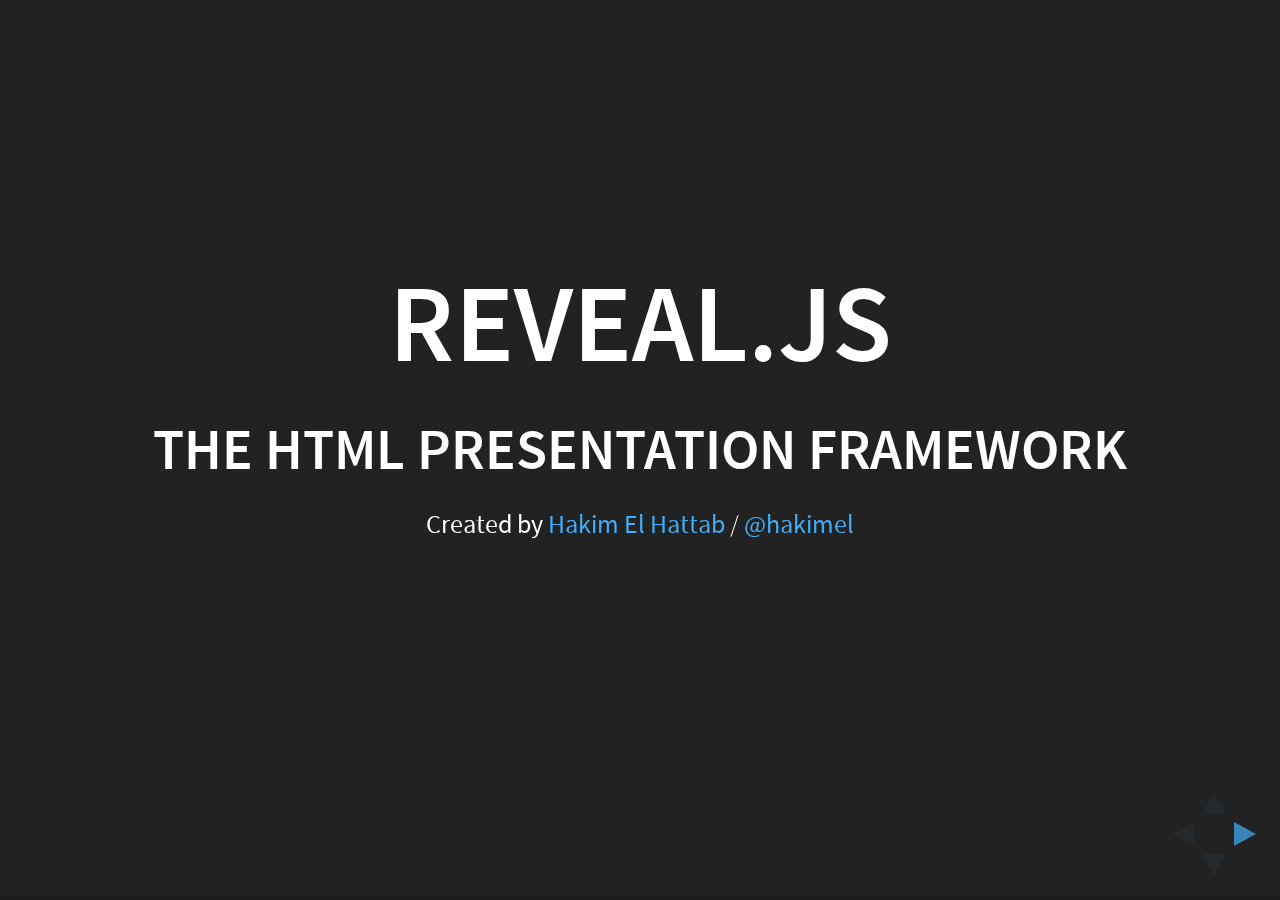
==== index.html @ 607f07dc "Initial Commit" ====
<!doctype html>
<html lang="en">

	<head>
		<meta charset="utf-8">

		<title>reveal.js - The HTML Presentation Framework</title>

		<meta name="description" content="A framework for easily creating beautiful presentations using HTML">
		<meta name="author" content="Hakim El Hattab">

		<meta name="apple-mobile-web-app-capable" content="yes" />
		<meta name="apple-mobile-web-app-status-bar-style" content="black-translucent" />

		<meta name="viewport" content="width=device-width, initial-scale=1.0, maximum-scale=1.0, user-scalable=no, minimal-ui">

		<link rel="stylesheet" href="css/reveal.css">
		<link rel="stylesheet" href="css/theme/black.css" id="theme">

		<!-- Code syntax highlighting -->
		<link rel="stylesheet" href="lib/css/zenburn.css">

		<!-- Printing and PDF exports -->
		<script>
			var link = document.createElement( 'link' );
			link.rel = 'stylesheet';
			link.type = 'text/css';
			link.href = window.location.search.match( /print-pdf/gi ) ? 'css/print/pdf.css' : 'css/print/paper.css';
			document.getElementsByTagName( 'head' )[0].appendChild( link );
		</script>

		<!--[if lt IE 9]>
		<script src="lib/js/html5shiv.js"></script>
		<![endif]-->
	</head>

	<body>

		<div class="reveal">

			<!-- Any section element inside of this container is displayed as a slide -->
			<div class="slides">
				<section>
					<h1>Reveal.js</h1>
					<h3>The HTML Presentation Framework</h3>
					<p>
						<small>Created by <a href="http://hakim.se">Hakim El Hattab</a> / <a href="http://twitter.com/hakimel">@hakimel</a></small>
					</p>
				</section>

				<section>
					<h2>Hello There</h2>
					<p>
						reveal.js enables you to create beautiful interactive slide decks using HTML. This presentation will show you examples of what it can do.
					</p>
				</section>

				<!-- Example of nested vertical slides -->
				<section>
					<section>
						<h2>Vertical Slides</h2>
						<p>Slides can be nested inside of each other.</p>
						<p>Use the <em>Space</em> key to navigate through all slides.</p>
						<br>
						<a href="#" class="navigate-down">
							<img width="178" height="238" data-src="https://s3.amazonaws.com/hakim-static/reveal-js/arrow.png" alt="Down arrow">
						</a>
					</section>
					<section>
						<h2>Basement Level 1</h2>
						<p>Nested slides are useful for adding additional detail underneath a high level horizontal slide.</p>
					</section>
					<section>
						<h2>Basement Level 2</h2>
						<p>That's it, time to go back up.</p>
						<br>
						<a href="#/2">
							<img width="178" height="238" data-src="https://s3.amazonaws.com/hakim-static/reveal-js/arrow.png" alt="Up arrow" style="transform: rotate(180deg); -webkit-transform: rotate(180deg);">
						</a>
					</section>
				</section>

				<section>
					<h2>Slides</h2>
					<p>
						Not a coder? Not a problem. There's a fully-featured visual editor for authoring these, try it out at <a href="http://slides.com" target="_blank">http://slides.com</a>.
					</p>
				</section>

				<section>
					<h2>Point of View</h2>
					<p>
						Press <strong>ESC</strong> to enter the slide overview.
					</p>
					<p>
						Hold down alt and click on any element to zoom in on it using <a href="http://lab.hakim.se/zoom-js">zoom.js</a>. Alt + click anywhere to zoom back out.
					</p>
				</section>

				<section>
					<h2>Touch Optimized</h2>
					<p>
						Presentations look great on touch devices, like mobile phones and tablets. Simply swipe through your slides.
					</p>
				</section>

				<section data-markdown>
					<script type="text/template">
						## Markdown support

						Write content using inline or external Markdown.
						Instructions and more info available in the [readme](https://github.com/hakimel/reveal.js#markdown).

						```
						<section data-markdown>
						  ## Markdown support

						  Write content using inline or external Markdown.
						  Instructions and more info available in the [readme](https://github.com/hakimel/reveal.js#markdown).
						</section>
						```
					</script>
				</section>

				<section>
					<section id="fragments">
						<h2>Fragments</h2>
						<p>Hit the next arrow...</p>
						<p class="fragment">... to step through ...</p>
						<p><span class="fragment">... a</span> <span class="fragment">fragmented</span> <span class="fragment">slide.</span></p>

						<aside class="notes">
							This slide has fragments which are also stepped through in the notes window.
						</aside>
					</section>
					<section>
						<h2>Fragment Styles</h2>
						<p>There's different types of fragments, like:</p>
						<p class="fragment grow">grow</p>
						<p class="fragment shrink">shrink</p>
						<p class="fragment fade-out">fade-out</p>
						<p class="fragment current-visible">current-visible</p>
						<p class="fragment highlight-red">highlight-red</p>
						<p class="fragment highlight-blue">highlight-blue</p>
					</section>
				</section>

				<section id="transitions">
					<h2>Transition Styles</h2>
					<p>
						You can select from different transitions, like: <br>
						<a href="?transition=none#/transitions">None</a> -
						<a href="?transition=fade#/transitions">Fade</a> -
						<a href="?transition=slide#/transitions">Slide</a> -
						<a href="?transition=convex#/transitions">Convex</a> -
						<a href="?transition=concave#/transitions">Concave</a> -
						<a href="?transition=zoom#/transitions">Zoom</a>
					</p>
				</section>

				<section id="themes">
					<h2>Themes</h2>
					<p>
						reveal.js comes with a few themes built in: <br>
						<!-- Hacks to swap themes after the page has loaded. Not flexible and only intended for the reveal.js demo deck. -->
						<a href="#" onclick="document.getElementById('theme').setAttribute('href','css/theme/black.css'); return false;">Black (default)</a> -
						<a href="#" onclick="document.getElementById('theme').setAttribute('href','css/theme/white.css'); return false;">White</a> -
						<a href="#" onclick="document.getElementById('theme').setAttribute('href','css/theme/league.css'); return false;">League</a> -
						<a href="#" onclick="document.getElementById('theme').setAttribute('href','css/theme/sky.css'); return false;">Sky</a> -
						<a href="#" onclick="document.getElementById('theme').setAttribute('href','css/theme/beige.css'); return false;">Beige</a> -
						<a href="#" onclick="document.getElementById('theme').setAttribute('href','css/theme/simple.css'); return false;">Simple</a> <br>
						<a href="#" onclick="document.getElementById('theme').setAttribute('href','css/theme/serif.css'); return false;">Serif</a> -
						<a href="#" onclick="document.getElementById('theme').setAttribute('href','css/theme/blood.css'); return false;">Blood</a> -
						<a href="#" onclick="document.getElementById('theme').setAttribute('href','css/theme/night.css'); return false;">Night</a> -
						<a href="#" onclick="document.getElementById('theme').setAttribute('href','css/theme/moon.css'); return false;">Moon</a> -
						<a href="#" onclick="document.getElementById('theme').setAttribute('href','css/theme/solarized.css'); return false;">Solarized</a>
					</p>
				</section>

				<section>
					<section data-background="#dddddd">
						<h2>Slide Backgrounds</h2>
						<p>
							Set <code>data-background="#dddddd"</code> on a slide to change the background color. All CSS color formats are supported.
						</p>
						<a href="#" class="navigate-down">
							<img width="178" height="238" data-src="https://s3.amazonaws.com/hakim-static/reveal-js/arrow.png" alt="Down arrow">
						</a>
					</section>
					<section data-background="https://s3.amazonaws.com/hakim-static/reveal-js/image-placeholder.png">
						<h2>Image Backgrounds</h2>
						<pre><code>&lt;section data-background="image.png"&gt;</code></pre>
					</section>
					<section data-background="https://s3.amazonaws.com/hakim-static/reveal-js/image-placeholder.png" data-background-repeat="repeat" data-background-size="100px">
						<h2>Tiled Backgrounds</h2>
						<pre><code style="word-wrap: break-word;">&lt;section data-background="image.png" data-background-repeat="repeat" data-background-size="100px"&gt;</code></pre>
					</section>
					<section data-background-video="https://s3.amazonaws.com/static.slid.es/site/homepage/v1/homepage-video-editor.mp4,https://s3.amazonaws.com/static.slid.es/site/homepage/v1/homepage-video-editor.webm" data-background-color="#000000">
						<div style="background-color: rgba(0, 0, 0, 0.9); color: #fff; padding: 20px;">
							<h2>Video Backgrounds</h2>
							<pre><code style="word-wrap: break-word;">&lt;section data-background-video="video.mp4,video.webm"&gt;</code></pre>
						</div>
					</section>
					<section data-background="http://i.giphy.com/90F8aUepslB84.gif">
						<h2>... and GIFs!</h2>
					</section>
				</section>

				<section data-transition="slide" data-background="#4d7e65" data-background-transition="zoom">
					<h2>Background Transitions</h2>
					<p>
						Different background transitions are available via the backgroundTransition option. This one's called "zoom".
					</p>
					<pre><code>Reveal.configure({ backgroundTransition: 'zoom' })</code></pre>
				</section>

				<section data-transition="slide" data-background="#b5533c" data-background-transition="zoom">
					<h2>Background Transitions</h2>
					<p>
						You can override background transitions per-slide.
					</p>
					<pre><code style="word-wrap: break-word;">&lt;section data-background-transition="zoom"&gt;</code></pre>
				</section>

				<section>
					<h2>Pretty Code</h2>
					<pre><code data-trim contenteditable>
function linkify( selector ) {
  if( supports3DTransforms ) {

    var nodes = document.querySelectorAll( selector );

    for( var i = 0, len = nodes.length; i &lt; len; i++ ) {
      var node = nodes[i];

      if( !node.className ) {
        node.className += ' roll';
      }
    }
  }
}
					</code></pre>
					<p>Code syntax highlighting courtesy of <a href="http://softwaremaniacs.org/soft/highlight/en/description/">highlight.js</a>.</p>
				</section>

				<section>
					<h2>Marvelous List</h2>
					<ul>
						<li>No order here</li>
						<li>Or here</li>
						<li>Or here</li>
						<li>Or here</li>
					</ul>
				</section>

				<section>
					<h2>Fantastic Ordered List</h2>
					<ol>
						<li>One is smaller than...</li>
						<li>Two is smaller than...</li>
						<li>Three!</li>
					</ol>
				</section>

				<section>
					<h2>Tabular Tables</h2>
					<table>
						<thead>
							<tr>
								<th>Item</th>
								<th>Value</th>
								<th>Quantity</th>
							</tr>
						</thead>
						<tbody>
							<tr>
								<td>Apples</td>
								<td>$1</td>
								<td>7</td>
							<tr>
							<tr>
								<td>Lemonade</td>
								<td>$2</td>
								<td>18</td>
							<tr>
							<tr>
								<td>Bread</td>
								<td>$3</td>
								<td>2</td>
							<tr>
						</tbody>
					</table>
				</section>

				<section>
					<h2>Clever Quotes</h2>
					<p>
						These guys come in two forms, inline: <q cite="http://searchservervirtualization.techtarget.com/definition/Our-Favorite-Technology-Quotations">
						&ldquo;The nice thing about standards is that there are so many to choose from&rdquo;</q> and block:
					</p>
					<blockquote cite="http://searchservervirtualization.techtarget.com/definition/Our-Favorite-Technology-Quotations">
						&ldquo;For years there has been a theory that millions of monkeys typing at random on millions of typewriters would
						reproduce the entire works of Shakespeare. The Internet has proven this theory to be untrue.&rdquo;
					</blockquote>
				</section>

				<section>
					<h2>Intergalactic Interconnections</h2>
					<p>
						You can link between slides internally,
						<a href="#/2/3">like this</a>.
					</p>
				</section>

				<section>
					<h2>Speaker View</h2>
					<p>There's a <a href="https://github.com/hakimel/reveal.js#speaker-notes">speaker view</a>. It includes a timer, preview of the upcoming slide as well as your speaker notes.</p>
					<p>Press the <em>S</em> key to try it out.</p>

					<aside class="notes">
						Oh hey, these are some notes. They'll be hidden in your presentation, but you can see them if you open the speaker notes window (hit 's' on your keyboard).
					</aside>
				</section>

				<section>
					<h2>Export to PDF</h2>
					<p>Presentations can be <a href="https://github.com/hakimel/reveal.js#pdf-export">exported to PDF</a>, here's an example:</p>
					<iframe src="//www.slideshare.net/slideshow/embed_code/42840540" width="445" height="355" frameborder="0" marginwidth="0" marginheight="0" scrolling="no" style="border:3px solid #666; margin-bottom:5px; max-width: 100%;" allowfullscreen> </iframe>
				</section>

				<section>
					<h2>Global State</h2>
					<p>
						Set <code>data-state="something"</code> on a slide and <code>"something"</code>
						will be added as a class to the document element when the slide is open. This lets you
						apply broader style changes, like switching the page background.
					</p>
				</section>

				<section data-state="customevent">
					<h2>State Events</h2>
					<p>
						Additionally custom events can be triggered on a per slide basis by binding to the <code>data-state</code> name.
					</p>
					<pre><code class="javascript" data-trim contenteditable style="font-size: 18px;">
Reveal.addEventListener( 'customevent', function() {
	console.log( '"customevent" has fired' );
} );
					</code></pre>
				</section>

				<section>
					<h2>Take a Moment</h2>
					<p>
						Press B or . on your keyboard to pause the presentation. This is helpful when you're on stage and want to take distracting slides off the screen.
					</p>
				</section>

				<section>
					<h2>Much more</h2>
					<ul>
						<li>Right-to-left support</li>
						<li><a href="https://github.com/hakimel/reveal.js#api">Extensive JavaScript API</a></li>
						<li><a href="https://github.com/hakimel/reveal.js#auto-sliding">Auto-progression</a></li>
						<li><a href="https://github.com/hakimel/reveal.js#parallax-background">Parallax backgrounds</a></li>
						<li><a href="https://github.com/hakimel/reveal.js#keyboard-bindings">Custom keyboard bindings</a></li>
					</ul>
				</section>

				<section style="text-align: left;">
					<h1>THE END</h1>
					<p>
						- <a href="http://slides.com">Try the online editor</a> <br>
						- <a href="https://github.com/hakimel/reveal.js">Source code &amp; documentation</a>
					</p>
				</section>

			</div>

		</div>

		<script src="lib/js/head.min.js"></script>
		<script src="js/reveal.js"></script>

		<script>

			// Full list of configuration options available at:
			// https://github.com/hakimel/reveal.js#configuration
			Reveal.initialize({
				controls: true,
				progress: true,
				history: true,
				center: true,

				transition: 'slide', // none/fade/slide/convex/concave/zoom

				// Optional reveal.js plugins
				dependencies: [
					{ src: 'lib/js/classList.js', condition: function() { return !document.body.classList; } },
					{ src: 'plugin/markdown/marked.js', condition: function() { return !!document.querySelector( '[data-markdown]' ); } },
					{ src: 'plugin/markdown/markdown.js', condition: function() { return !!document.querySelector( '[data-markdown]' ); } },
					{ src: 'plugin/highlight/highlight.js', async: true, condition: function() { return !!document.querySelector( 'pre code' ); }, callback: function() { hljs.initHighlightingOnLoad(); } },
					{ src: 'plugin/zoom-js/zoom.js', async: true },
					{ src: 'plugin/notes/notes.js', async: true }
				]
			});

		</script>

	</body>
</html>
---- css/reveal.css ----
/*!
 * reveal.js
 * http://lab.hakim.se/reveal-js
 * MIT licensed
 *
 * Copyright (C) 2015 Hakim El Hattab, http://hakim.se
 */
/*********************************************
 * RESET STYLES
 *********************************************/
html, body, .reveal div, .reveal span, .reveal applet, .reveal object, .reveal iframe, .reveal h1, .reveal h2, .reveal h3, .reveal h4, .reveal h5, .reveal h6, .reveal p, .reveal blockquote, .reveal pre, .reveal a, .reveal abbr, .reveal acronym, .reveal address, .reveal big, .reveal cite, .reveal code, .reveal del, .reveal dfn, .reveal em, .reveal img, .reveal ins, .reveal kbd, .reveal q, .reveal s, .reveal samp, .reveal small, .reveal strike, .reveal strong, .reveal sub, .reveal sup, .reveal tt, .reveal var, .reveal b, .reveal u, .reveal center, .reveal dl, .reveal dt, .reveal dd, .reveal ol, .reveal ul, .reveal li, .reveal fieldset, .reveal form, .reveal label, .reveal legend, .reveal table, .reveal caption, .reveal tbody, .reveal tfoot, .reveal thead, .reveal tr, .reveal th, .reveal td, .reveal article, .reveal aside, .reveal canvas, .reveal details, .reveal embed, .reveal figure, .reveal figcaption, .reveal footer, .reveal header, .reveal hgroup, .reveal menu, .reveal nav, .reveal output, .reveal ruby, .reveal section, .reveal summary, .reveal time, .reveal mark, .reveal audio, video {
  margin: 0;
  padding: 0;
  border: 0;
  font-size: 100%;
  font: inherit;
  vertical-align: baseline; }

.reveal article, .reveal aside, .reveal details, .reveal figcaption, .reveal figure, .reveal footer, .reveal header, .reveal hgroup, .reveal menu, .reveal nav, .reveal section {
  display: block; }

/*********************************************
 * GLOBAL STYLES
 *********************************************/
html, body {
  width: 100%;
  height: 100%;
  overflow: hidden; }

body {
  position: relative;
  line-height: 1;
  background-color: #fff;
  color: #000; }

/*********************************************
 * VIEW FRAGMENTS
 *********************************************/
.reveal .slides section .fragment {
  opacity: 0;
  visibility: hidden;
  -webkit-transition: all 0.2s ease;
          transition: all 0.2s ease; }
  .reveal .slides section .fragment.visible {
    opacity: 1;
    visibility: visible; }

.reveal .slides section .fragment.grow {
  opacity: 1;
  visibility: visible; }
  .reveal .slides section .fragment.grow.visible {
    -webkit-transform: scale(1.3);
        -ms-transform: scale(1.3);
            transform: scale(1.3); }

.reveal .slides section .fragment.shrink {
  opacity: 1;
  visibility: visible; }
  .reveal .slides section .fragment.shrink.visible {
    -webkit-transform: scale(0.7);
        -ms-transform: scale(0.7);
            transform: scale(0.7); }

.reveal .slides section .fragment.zoom-in {
  -webkit-transform: scale(0.1);
      -ms-transform: scale(0.1);
          transform: scale(0.1); }
  .reveal .slides section .fragment.zoom-in.visible {
    -webkit-transform: none;
        -ms-transform: none;
            transform: none; }

.reveal .slides section .fragment.fade-out {
  opacity: 1;
  visibility: visible; }
  .reveal .slides section .fragment.fade-out.visible {
    opacity: 0;
    visibility: hidden; }

.reveal .slides section .fragment.semi-fade-out {
  opacity: 1;
  visibility: visible; }
  .reveal .slides section .fragment.semi-fade-out.visible {
    opacity: 0.5;
    visibility: visible; }

.reveal .slides section .fragment.strike {
  opacity: 1; }
  .reveal .slides section .fragment.strike.visible {
    text-decoration: line-through; }

.reveal .slides section .fragment.current-visible {
  opacity: 0;
  visibility: hidden; }
  .reveal .slides section .fragment.current-visible.current-fragment {
    opacity: 1;
    visibility: visible; }

.reveal .slides section .fragment.highlight-red, .reveal .slides section .fragment.highlight-current-red, .reveal .slides section .fragment.highlight-green, .reveal .slides section .fragment.highlight-current-green, .reveal .slides section .fragment.highlight-blue, .reveal .slides section .fragment.highlight-current-blue {
  opacity: 1;
  visibility: visible; }

.reveal .slides section .fragment.highlight-red.visible {
  color: #ff2c2d; }

.reveal .slides section .fragment.highlight-green.visible {
  color: #17ff2e; }

.reveal .slides section .fragment.highlight-blue.visible {
  color: #1b91ff; }

.reveal .slides section .fragment.highlight-current-red.current-fragment {
  color: #ff2c2d; }

.reveal .slides section .fragment.highlight-current-green.current-fragment {
  color: #17ff2e; }

.reveal .slides section .fragment.highlight-current-blue.current-fragment {
  color: #1b91ff; }

/*********************************************
 * DEFAULT ELEMENT STYLES
 *********************************************/
/* Fixes issue in Chrome where italic fonts did not appear when printing to PDF */
.reveal:after {
  content: '';
  font-style: italic; }

.reveal iframe {
  z-index: 1; }

/** Prevents layering issues in certain browser/transition combinations */
.reveal a {
  position: relative; }

.reveal .stretch {
  max-width: none;
  max-height: none; }

.reveal pre.stretch code {
  height: 100%;
  max-height: 100%;
  -moz-box-sizing: border-box;
       box-sizing: border-box; }

/*********************************************
 * CONTROLS
 *********************************************/
.reveal .controls {
  display: none;
  position: fixed;
  width: 110px;
  height: 110px;
  z-index: 30;
  right: 10px;
  bottom: 10px;
  -webkit-user-select: none; }

.reveal .controls div {
  position: absolute;
  opacity: 0.05;
  width: 0;
  height: 0;
  border: 12px solid transparent;
  -webkit-transform: scale(0.9999);
      -ms-transform: scale(0.9999);
          transform: scale(0.9999);
  -webkit-transition: all 0.2s ease;
          transition: all 0.2s ease;
  -webkit-tap-highlight-color: rgba(0, 0, 0, 0); }

.reveal .controls div.enabled {
  opacity: 0.7;
  cursor: pointer; }

.reveal .controls div.enabled:active {
  margin-top: 1px; }

.reveal .controls div.navigate-left {
  top: 42px;
  border-right-width: 22px;
  border-right-color: #000; }

.reveal .controls div.navigate-left.fragmented {
  opacity: 0.3; }

.reveal .controls div.navigate-right {
  left: 74px;
  top: 42px;
  border-left-width: 22px;
  border-left-color: #000; }

.reveal .controls div.navigate-right.fragmented {
  opacity: 0.3; }

.reveal .controls div.navigate-up {
  left: 42px;
  border-bottom-width: 22px;
  border-bottom-color: #000; }

.reveal .controls div.navigate-up.fragmented {
  opacity: 0.3; }

.reveal .controls div.navigate-down {
  left: 42px;
  top: 74px;
  border-top-width: 22px;
  border-top-color: #000; }

.reveal .controls div.navigate-down.fragmented {
  opacity: 0.3; }

/*********************************************
 * PROGRESS BAR
 *********************************************/
.reveal .progress {
  position: fixed;
  display: none;
  height: 3px;
  width: 100%;
  bottom: 0;
  left: 0;
  z-index: 10;
  background-color: rgba(0, 0, 0, 0.2); }

.reveal .progress:after {
  content: '';
  display: block;
  position: absolute;
  height: 20px;
  width: 100%;
  top: -20px; }

.reveal .progress span {
  display: block;
  height: 100%;
  width: 0px;
  background-color: #000;
  -webkit-transition: width 800ms cubic-bezier(0.26, 0.86, 0.44, 0.985);
          transition: width 800ms cubic-bezier(0.26, 0.86, 0.44, 0.985); }

/*********************************************
 * SLIDE NUMBER
 *********************************************/
.reveal .slide-number {
  position: fixed;
  display: block;
  right: 15px;
  bottom: 15px;
  opacity: 0.5;
  z-index: 31;
  font-size: 12px; }

/*********************************************
 * SLIDES
 *********************************************/
.reveal {
  position: relative;
  width: 100%;
  height: 100%;
  overflow: hidden;
  -ms-touch-action: none;
      touch-action: none; }

.reveal .slides {
  position: absolute;
  width: 100%;
  height: 100%;
  top: 0;
  right: 0;
  bottom: 0;
  left: 0;
  margin: auto;
  overflow: visible;
  z-index: 1;
  text-align: center;
  -webkit-perspective: 600px;
          perspective: 600px;
  -webkit-perspective-origin: 50% 40%;
          perspective-origin: 50% 40%; }

.reveal .slides > section {
  -ms-perspective: 600px; }

.reveal .slides > section, .reveal .slides > section > section {
  display: none;
  position: absolute;
  width: 100%;
  padding: 20px 0px;
  z-index: 10;
  -webkit-transform-style: preserve-3d;
          transform-style: preserve-3d;
  -webkit-transition: -webkit-transform-origin 800ms cubic-bezier(0.26, 0.86, 0.44, 0.985), -webkit-transform 800ms cubic-bezier(0.26, 0.86, 0.44, 0.985), visibility 800ms cubic-bezier(0.26, 0.86, 0.44, 0.985), opacity 800ms cubic-bezier(0.26, 0.86, 0.44, 0.985);
          transition: -ms-transform-origin 800ms cubic-bezier(0.26, 0.86, 0.44, 0.985), transform 800ms cubic-bezier(0.26, 0.86, 0.44, 0.985), visibility 800ms cubic-bezier(0.26, 0.86, 0.44, 0.985), opacity 800ms cubic-bezier(0.26, 0.86, 0.44, 0.985);
          transition: transform-origin 800ms cubic-bezier(0.26, 0.86, 0.44, 0.985), transform 800ms cubic-bezier(0.26, 0.86, 0.44, 0.985), visibility 800ms cubic-bezier(0.26, 0.86, 0.44, 0.985), opacity 800ms cubic-bezier(0.26, 0.86, 0.44, 0.985); }

/* Global transition speed settings */
.reveal[data-transition-speed="fast"] .slides section {
  -webkit-transition-duration: 400ms;
          transition-duration: 400ms; }

.reveal[data-transition-speed="slow"] .slides section {
  -webkit-transition-duration: 1200ms;
          transition-duration: 1200ms; }

/* Slide-specific transition speed overrides */
.reveal .slides section[data-transition-speed="fast"] {
  -webkit-transition-duration: 400ms;
          transition-duration: 400ms; }

.reveal .slides section[data-transition-speed="slow"] {
  -webkit-transition-duration: 1200ms;
          transition-duration: 1200ms; }

.reveal .slides > section.stack {
  padding-top: 0;
  padding-bottom: 0; }

.reveal .slides > section.present, .reveal .slides > section > section.present {
  display: block;
  z-index: 11;
  opacity: 1; }

.reveal.center, .reveal.center .slides, .reveal.center .slides section {
  min-height: 0 !important; }

/* Don't allow interaction with invisible slides */
.reveal .slides > section.future, .reveal .slides > section > section.future, .reveal .slides > section.past, .reveal .slides > section > section.past {
  pointer-events: none; }

.reveal.overview .slides > section, .reveal.overview .slides > section > section {
  pointer-events: auto; }

.reveal .slides > section.past, .reveal .slides > section.future, .reveal .slides > section > section.past, .reveal .slides > section > section.future {
  opacity: 0; }

/*********************************************
 * Mixins for readability of transitions
 *********************************************/
/*********************************************
 * SLIDE TRANSITION
 * Aliased 'linear' for backwards compatibility
 *********************************************/
.reveal.slide section {
  -webkit-backface-visibility: hidden;
          backface-visibility: hidden; }

.reveal .slides > section[data-transition=slide].past, .reveal .slides > section[data-transition~=slide-out].past, .reveal.slide .slides > section:not([data-transition]).past {
  -webkit-transform: translate(-150%, 0);
      -ms-transform: translate(-150%, 0);
          transform: translate(-150%, 0); }

.reveal .slides > section[data-transition=slide].future, .reveal .slides > section[data-transition~=slide-in].future, .reveal.slide .slides > section:not([data-transition]).future {
  -webkit-transform: translate(150%, 0);
      -ms-transform: translate(150%, 0);
          transform: translate(150%, 0); }

.reveal .slides > section > section[data-transition=slide].past, .reveal .slides > section > section[data-transition~=slide-out].past, .reveal.slide .slides > section > section:not([data-transition]).past {
  -webkit-transform: translate(0, -150%);
      -ms-transform: translate(0, -150%);
          transform: translate(0, -150%); }

.reveal .slides > section > section[data-transition=slide].future, .reveal .slides > section > section[data-transition~=slide-in].future, .reveal.slide .slides > section > section:not([data-transition]).future {
  -webkit-transform: translate(0, 150%);
      -ms-transform: translate(0, 150%);
          transform: translate(0, 150%); }

.reveal.linear section {
  -webkit-backface-visibility: hidden;
          backface-visibility: hidden; }

.reveal .slides > section[data-transition=linear].past, .reveal .slides > section[data-transition~=linear-out].past, .reveal.linear .slides > section:not([data-transition]).past {
  -webkit-transform: translate(-150%, 0);
      -ms-transform: translate(-150%, 0);
          transform: translate(-150%, 0); }

.reveal .slides > section[data-transition=linear].future, .reveal .slides > section[data-transition~=linear-in].future, .reveal.linear .slides > section:not([data-transition]).future {
  -webkit-transform: translate(150%, 0);
      -ms-transform: translate(150%, 0);
          transform: translate(150%, 0); }

.reveal .slides > section > section[data-transition=linear].past, .reveal .slides > section > section[data-transition~=linear-out].past, .reveal.linear .slides > section > section:not([data-transition]).past {
  -webkit-transform: translate(0, -150%);
      -ms-transform: translate(0, -150%);
          transform: translate(0, -150%); }

.reveal .slides > section > section[data-transition=linear].future, .reveal .slides > section > section[data-transition~=linear-in].future, .reveal.linear .slides > section > section:not([data-transition]).future {
  -webkit-transform: translate(0, 150%);
      -ms-transform: translate(0, 150%);
          transform: translate(0, 150%); }

/*********************************************
 * CONVEX TRANSITION
 * Aliased 'default' for backwards compatibility
 *********************************************/
.reveal .slides > section[data-transition=default].past, .reveal .slides > section[data-transition~=default-out].past, .reveal.default .slides > section:not([data-transition]).past {
  -webkit-transform: translate3d(-100%, 0, 0) rotateY(-90deg) translate3d(-100%, 0, 0);
          transform: translate3d(-100%, 0, 0) rotateY(-90deg) translate3d(-100%, 0, 0); }

.reveal .slides > section[data-transition=default].future, .reveal .slides > section[data-transition~=default-in].future, .reveal.default .slides > section:not([data-transition]).future {
  -webkit-transform: translate3d(100%, 0, 0) rotateY(90deg) translate3d(100%, 0, 0);
          transform: translate3d(100%, 0, 0) rotateY(90deg) translate3d(100%, 0, 0); }

.reveal .slides > section > section[data-transition=default].past, .reveal .slides > section > section[data-transition~=default-out].past, .reveal.default .slides > section > section:not([data-transition]).past {
  -webkit-transform: translate3d(0, -300px, 0) rotateX(70deg) translate3d(0, -300px, 0);
          transform: translate3d(0, -300px, 0) rotateX(70deg) translate3d(0, -300px, 0); }

.reveal .slides > section > section[data-transition=default].future, .reveal .slides > section > section[data-transition~=default-in].future, .reveal.default .slides > section > section:not([data-transition]).future {
  -webkit-transform: translate3d(0, 300px, 0) rotateX(-70deg) translate3d(0, 300px, 0);
          transform: translate3d(0, 300px, 0) rotateX(-70deg) translate3d(0, 300px, 0); }

.reveal .slides > section[data-transition=convex].past, .reveal .slides > section[data-transition~=convex-out].past, .reveal.convex .slides > section:not([data-transition]).past {
  -webkit-transform: translate3d(-100%, 0, 0) rotateY(-90deg) translate3d(-100%, 0, 0);
          transform: translate3d(-100%, 0, 0) rotateY(-90deg) translate3d(-100%, 0, 0); }

.reveal .slides > section[data-transition=convex].future, .reveal .slides > section[data-transition~=convex-in].future, .reveal.convex .slides > section:not([data-transition]).future {
  -webkit-transform: translate3d(100%, 0, 0) rotateY(90deg) translate3d(100%, 0, 0);
          transform: translate3d(100%, 0, 0) rotateY(90deg) translate3d(100%, 0, 0); }

.reveal .slides > section > section[data-transition=convex].past, .reveal .slides > section > section[data-transition~=convex-out].past, .reveal.convex .slides > section > section:not([data-transition]).past {
  -webkit-transform: translate3d(0, -300px, 0) rotateX(70deg) translate3d(0, -300px, 0);
          transform: translate3d(0, -300px, 0) rotateX(70deg) translate3d(0, -300px, 0); }

.reveal .slides > section > section[data-transition=convex].future, .reveal .slides > section > section[data-transition~=convex-in].future, .reveal.convex .slides > section > section:not([data-transition]).future {
  -webkit-transform: translate3d(0, 300px, 0) rotateX(-70deg) translate3d(0, 300px, 0);
          transform: translate3d(0, 300px, 0) rotateX(-70deg) translate3d(0, 300px, 0); }

/*********************************************
 * CONCAVE TRANSITION
 *********************************************/
.reveal .slides > section[data-transition=concave].past, .reveal .slides > section[data-transition~=concave-out].past, .reveal.concave .slides > section:not([data-transition]).past {
  -webkit-transform: translate3d(-100%, 0, 0) rotateY(90deg) translate3d(-100%, 0, 0);
          transform: translate3d(-100%, 0, 0) rotateY(90deg) translate3d(-100%, 0, 0); }

.reveal .slides > section[data-transition=concave].future, .reveal .slides > section[data-transition~=concave-in].future, .reveal.concave .slides > section:not([data-transition]).future {
  -webkit-transform: translate3d(100%, 0, 0) rotateY(-90deg) translate3d(100%, 0, 0);
          transform: translate3d(100%, 0, 0) rotateY(-90deg) translate3d(100%, 0, 0); }

.reveal .slides > section > section[data-transition=concave].past, .reveal .slides > section > section[data-transition~=concave-out].past, .reveal.concave .slides > section > section:not([data-transition]).past {
  -webkit-transform: translate3d(0, -80%, 0) rotateX(-70deg) translate3d(0, -80%, 0);
          transform: translate3d(0, -80%, 0) rotateX(-70deg) translate3d(0, -80%, 0); }

.reveal .slides > section > section[data-transition=concave].future, .reveal .slides > section > section[data-transition~=concave-in].future, .reveal.concave .slides > section > section:not([data-transition]).future {
  -webkit-transform: translate3d(0, 80%, 0) rotateX(70deg) translate3d(0, 80%, 0);
          transform: translate3d(0, 80%, 0) rotateX(70deg) translate3d(0, 80%, 0); }

/*********************************************
 * ZOOM TRANSITION
 *********************************************/
.reveal .slides > section[data-transition=zoom], .reveal.zoom .slides > section:not([data-transition]) {
  -webkit-transition-timing-function: ease;
          transition-timing-function: ease; }

.reveal .slides > section[data-transition=zoom].past, .reveal .slides > section[data-transition~=zoom-out].past, .reveal.zoom .slides > section:not([data-transition]).past {
  visibility: hidden;
  -webkit-transform: scale(16);
      -ms-transform: scale(16);
          transform: scale(16); }

.reveal .slides > section[data-transition=zoom].future, .reveal .slides > section[data-transition~=zoom-in].future, .reveal.zoom .slides > section:not([data-transition]).future {
  visibility: hidden;
  -webkit-transform: scale(0.2);
      -ms-transform: scale(0.2);
          transform: scale(0.2); }

.reveal .slides > section > section[data-transition=zoom].past, .reveal .slides > section > section[data-transition~=zoom-out].past, .reveal.zoom .slides > section > section:not([data-transition]).past {
  -webkit-transform: translate(0, -150%);
      -ms-transform: translate(0, -150%);
          transform: translate(0, -150%); }

.reveal .slides > section > section[data-transition=zoom].future, .reveal .slides > section > section[data-transition~=zoom-in].future, .reveal.zoom .slides > section > section:not([data-transition]).future {
  -webkit-transform: translate(0, 150%);
      -ms-transform: translate(0, 150%);
          transform: translate(0, 150%); }

/*********************************************
 * CUBE TRANSITION
 *********************************************/
.reveal.cube .slides {
  -webkit-perspective: 1300px;
          perspective: 1300px; }

.reveal.cube .slides section {
  padding: 30px;
  min-height: 700px;
  -webkit-backface-visibility: hidden;
          backface-visibility: hidden;
  -moz-box-sizing: border-box;
       box-sizing: border-box; }

.reveal.center.cube .slides section {
  min-height: 0; }

.reveal.cube .slides section:not(.stack):before {
  content: '';
  position: absolute;
  display: block;
  width: 100%;
  height: 100%;
  left: 0;
  top: 0;
  background: rgba(0, 0, 0, 0.1);
  border-radius: 4px;
  -webkit-transform: translateZ(-20px);
          transform: translateZ(-20px); }

.reveal.cube .slides section:not(.stack):after {
  content: '';
  position: absolute;
  display: block;
  width: 90%;
  height: 30px;
  left: 5%;
  bottom: 0;
  background: none;
  z-index: 1;
  border-radius: 4px;
  box-shadow: 0px 95px 25px rgba(0, 0, 0, 0.2);
  -webkit-transform: translateZ(-90px) rotateX(65deg);
          transform: translateZ(-90px) rotateX(65deg); }

.reveal.cube .slides > section.stack {
  padding: 0;
  background: none; }

.reveal.cube .slides > section.past {
  -webkit-transform-origin: 100% 0%;
      -ms-transform-origin: 100% 0%;
          transform-origin: 100% 0%;
  -webkit-transform: translate3d(-100%, 0, 0) rotateY(-90deg);
          transform: translate3d(-100%, 0, 0) rotateY(-90deg); }

.reveal.cube .slides > section.future {
  -webkit-transform-origin: 0% 0%;
      -ms-transform-origin: 0% 0%;
          transform-origin: 0% 0%;
  -webkit-transform: translate3d(100%, 0, 0) rotateY(90deg);
          transform: translate3d(100%, 0, 0) rotateY(90deg); }

.reveal.cube .slides > section > section.past {
  -webkit-transform-origin: 0% 100%;
      -ms-transform-origin: 0% 100%;
          transform-origin: 0% 100%;
  -webkit-transform: translate3d(0, -100%, 0) rotateX(90deg);
          transform: translate3d(0, -100%, 0) rotateX(90deg); }

.reveal.cube .slides > section > section.future {
  -webkit-transform-origin: 0% 0%;
      -ms-transform-origin: 0% 0%;
          transform-origin: 0% 0%;
  -webkit-transform: translate3d(0, 100%, 0) rotateX(-90deg);
          transform: translate3d(0, 100%, 0) rotateX(-90deg); }

/*********************************************
 * PAGE TRANSITION
 *********************************************/
.reveal.page .slides {
  -webkit-perspective-origin: 0% 50%;
          perspective-origin: 0% 50%;
  -webkit-perspective: 3000px;
          perspective: 3000px; }

.reveal.page .slides section {
  padding: 30px;
  min-height: 700px;
  -moz-box-sizing: border-box;
       box-sizing: border-box; }

.reveal.page .slides section.past {
  z-index: 12; }

.reveal.page .slides section:not(.stack):before {
  content: '';
  position: absolute;
  display: block;
  width: 100%;
  height: 100%;
  left: 0;
  top: 0;
  background: rgba(0, 0, 0, 0.1);
  -webkit-transform: translateZ(-20px);
          transform: translateZ(-20px); }

.reveal.page .slides section:not(.stack):after {
  content: '';
  position: absolute;
  display: block;
  width: 90%;
  height: 30px;
  left: 5%;
  bottom: 0;
  background: none;
  z-index: 1;
  border-radius: 4px;
  box-shadow: 0px 95px 25px rgba(0, 0, 0, 0.2);
  -webkit-transform: translateZ(-90px) rotateX(65deg); }

.reveal.page .slides > section.stack {
  padding: 0;
  background: none; }

.reveal.page .slides > section.past {
  -webkit-transform-origin: 0% 0%;
      -ms-transform-origin: 0% 0%;
          transform-origin: 0% 0%;
  -webkit-transform: translate3d(-40%, 0, 0) rotateY(-80deg);
          transform: translate3d(-40%, 0, 0) rotateY(-80deg); }

.reveal.page .slides > section.future {
  -webkit-transform-origin: 100% 0%;
      -ms-transform-origin: 100% 0%;
          transform-origin: 100% 0%;
  -webkit-transform: translate3d(0, 0, 0);
          transform: translate3d(0, 0, 0); }

.reveal.page .slides > section > section.past {
  -webkit-transform-origin: 0% 0%;
      -ms-transform-origin: 0% 0%;
          transform-origin: 0% 0%;
  -webkit-transform: translate3d(0, -40%, 0) rotateX(80deg);
          transform: translate3d(0, -40%, 0) rotateX(80deg); }

.reveal.page .slides > section > section.future {
  -webkit-transform-origin: 0% 100%;
      -ms-transform-origin: 0% 100%;
          transform-origin: 0% 100%;
  -webkit-transform: translate3d(0, 0, 0);
          transform: translate3d(0, 0, 0); }

/*********************************************
 * FADE TRANSITION
 *********************************************/
.reveal .slides section[data-transition=fade], .reveal.fade .slides section:not([data-transition]), .reveal.fade .slides > section > section:not([data-transition]) {
  -webkit-transform: none;
      -ms-transform: none;
          transform: none;
  -webkit-transition: opacity 0.5s;
          transition: opacity 0.5s; }

.reveal.fade.overview .slides section, .reveal.fade.overview .slides > section > section {
  -webkit-transition: none;
          transition: none; }

/*********************************************
 * NO TRANSITION
 *********************************************/
.reveal .slides > section[data-transition=none], .reveal.none .slides > section:not([data-transition]) {
  -webkit-transform: none;
      -ms-transform: none;
          transform: none;
  -webkit-transition: none;
          transition: none; }

/*********************************************
 * PAUSED MODE
 *********************************************/
.reveal .pause-overlay {
  position: absolute;
  top: 0;
  left: 0;
  width: 100%;
  height: 100%;
  background: black;
  visibility: hidden;
  opacity: 0;
  z-index: 100;
  -webkit-transition: all 1s ease;
          transition: all 1s ease; }

.reveal.paused .pause-overlay {
  visibility: visible;
  opacity: 1; }

/*********************************************
 * FALLBACK
 *********************************************/
.no-transforms {
  overflow-y: auto; }

.no-transforms .reveal .slides {
  position: relative;
  width: 80%;
  height: auto !important;
  top: 0;
  left: 50%;
  margin: 0;
  text-align: center; }

.no-transforms .reveal .controls, .no-transforms .reveal .progress {
  display: none !important; }

.no-transforms .reveal .slides section {
  display: block !important;
  opacity: 1 !important;
  position: relative !important;
  height: auto;
  min-height: 0;
  top: 0;
  left: -50%;
  margin: 70px 0;
  -webkit-transform: none;
      -ms-transform: none;
          transform: none; }

.no-transforms .reveal .slides section section {
  left: 0; }

.reveal .no-transition, .reveal .no-transition * {
  -webkit-transition: none !important;
          transition: none !important; }

/*********************************************
 * PER-SLIDE BACKGROUNDS
 *********************************************/
.reveal .backgrounds {
  position: absolute;
  width: 100%;
  height: 100%;
  top: 0;
  left: 0;
  -webkit-perspective: 600px;
          perspective: 600px; }

.reveal .slide-background {
  display: none;
  position: absolute;
  width: 100%;
  height: 100%;
  opacity: 0;
  visibility: hidden;
  background-color: rgba(0, 0, 0, 0);
  background-position: 50% 50%;
  background-repeat: no-repeat;
  background-size: cover;
  -webkit-transition: all 800ms cubic-bezier(0.26, 0.86, 0.44, 0.985);
          transition: all 800ms cubic-bezier(0.26, 0.86, 0.44, 0.985); }

.reveal .slide-background.stack {
  display: block; }

.reveal .slide-background.present {
  opacity: 1;
  visibility: visible; }

.print-pdf .reveal .slide-background {
  opacity: 1 !important;
  visibility: visible !important; }

/* Video backgrounds */
.reveal .slide-background video {
  position: absolute;
  width: 100%;
  height: 100%;
  max-width: none;
  max-height: none;
  top: 0;
  left: 0; }

/* Immediate transition style */
.reveal[data-background-transition=none] > .backgrounds .slide-background, .reveal > .backgrounds .slide-background[data-background-transition=none] {
  -webkit-transition: none;
          transition: none; }

/* Slide */
.reveal[data-background-transition=slide] > .backgrounds .slide-background, .reveal > .backgrounds .slide-background[data-background-transition=slide] {
  opacity: 1;
  -webkit-backface-visibility: hidden;
          backface-visibility: hidden; }

.reveal[data-background-transition=slide] > .backgrounds .slide-background.past, .reveal > .backgrounds .slide-background.past[data-background-transition=slide] {
  -webkit-transform: translate(-100%, 0);
      -ms-transform: translate(-100%, 0);
          transform: translate(-100%, 0); }

.reveal[data-background-transition=slide] > .backgrounds .slide-background.future, .reveal > .backgrounds .slide-background.future[data-background-transition=slide] {
  -webkit-transform: translate(100%, 0);
      -ms-transform: translate(100%, 0);
          transform: translate(100%, 0); }

.reveal[data-background-transition=slide] > .backgrounds .slide-background > .slide-background.past, .reveal > .backgrounds .slide-background > .slide-background.past[data-background-transition=slide] {
  -webkit-transform: translate(0, -100%);
      -ms-transform: translate(0, -100%);
          transform: translate(0, -100%); }

.reveal[data-background-transition=slide] > .backgrounds .slide-background > .slide-background.future, .reveal > .backgrounds .slide-background > .slide-background.future[data-background-transition=slide] {
  -webkit-transform: translate(0, 100%);
      -ms-transform: translate(0, 100%);
          transform: translate(0, 100%); }

/* Convex */
.reveal[data-background-transition=convex] > .backgrounds .slide-background.past, .reveal > .backgrounds .slide-background.past[data-background-transition=convex] {
  opacity: 0;
  -webkit-transform: translate3d(-100%, 0, 0) rotateY(-90deg) translate3d(-100%, 0, 0);
          transform: translate3d(-100%, 0, 0) rotateY(-90deg) translate3d(-100%, 0, 0); }

.reveal[data-background-transition=convex] > .backgrounds .slide-background.future, .reveal > .backgrounds .slide-background.future[data-background-transition=convex] {
  opacity: 0;
  -webkit-transform: translate3d(100%, 0, 0) rotateY(90deg) translate3d(100%, 0, 0);
          transform: translate3d(100%, 0, 0) rotateY(90deg) translate3d(100%, 0, 0); }

.reveal[data-background-transition=convex] > .backgrounds .slide-background > .slide-background.past, .reveal > .backgrounds .slide-background > .slide-background.past[data-background-transition=convex] {
  opacity: 0;
  -webkit-transform: translate3d(0, -100%, 0) rotateX(90deg) translate3d(0, -100%, 0);
          transform: translate3d(0, -100%, 0) rotateX(90deg) translate3d(0, -100%, 0); }

.reveal[data-background-transition=convex] > .backgrounds .slide-background > .slide-background.future, .reveal > .backgrounds .slide-background > .slide-background.future[data-background-transition=convex] {
  opacity: 0;
  -webkit-transform: translate3d(0, 100%, 0) rotateX(-90deg) translate3d(0, 100%, 0);
          transform: translate3d(0, 100%, 0) rotateX(-90deg) translate3d(0, 100%, 0); }

/* Concave */
.reveal[data-background-transition=concave] > .backgrounds .slide-background.past, .reveal > .backgrounds .slide-background.past[data-background-transition=concave] {
  opacity: 0;
  -webkit-transform: translate3d(-100%, 0, 0) rotateY(90deg) translate3d(-100%, 0, 0);
          transform: translate3d(-100%, 0, 0) rotateY(90deg) translate3d(-100%, 0, 0); }

.reveal[data-background-transition=concave] > .backgrounds .slide-background.future, .reveal > .backgrounds .slide-background.future[data-background-transition=concave] {
  opacity: 0;
  -webkit-transform: translate3d(100%, 0, 0) rotateY(-90deg) translate3d(100%, 0, 0);
          transform: translate3d(100%, 0, 0) rotateY(-90deg) translate3d(100%, 0, 0); }

.reveal[data-background-transition=concave] > .backgrounds .slide-background > .slide-background.past, .reveal > .backgrounds .slide-background > .slide-background.past[data-background-transition=concave] {
  opacity: 0;
  -webkit-transform: translate3d(0, -100%, 0) rotateX(-90deg) translate3d(0, -100%, 0);
          transform: translate3d(0, -100%, 0) rotateX(-90deg) translate3d(0, -100%, 0); }

.reveal[data-background-transition=concave] > .backgrounds .slide-background > .slide-background.future, .reveal > .backgrounds .slide-background > .slide-background.future[data-background-transition=concave] {
  opacity: 0;
  -webkit-transform: translate3d(0, 100%, 0) rotateX(90deg) translate3d(0, 100%, 0);
          transform: translate3d(0, 100%, 0) rotateX(90deg) translate3d(0, 100%, 0); }

/* Zoom */
.reveal[data-background-transition=zoom] > .backgrounds .slide-background, .reveal > .backgrounds .slide-background[data-background-transition=zoom] {
  -webkit-transition-timing-function: ease;
          transition-timing-function: ease; }

.reveal[data-background-transition=zoom] > .backgrounds .slide-background.past, .reveal > .backgrounds .slide-background.past[data-background-transition=zoom] {
  opacity: 0;
  visibility: hidden;
  -webkit-transform: scale(16);
      -ms-transform: scale(16);
          transform: scale(16); }

.reveal[data-background-transition=zoom] > .backgrounds .slide-background.future, .reveal > .backgrounds .slide-background.future[data-background-transition=zoom] {
  opacity: 0;
  visibility: hidden;
  -webkit-transform: scale(0.2);
      -ms-transform: scale(0.2);
          transform: scale(0.2); }

.reveal[data-background-transition=zoom] > .backgrounds .slide-background > .slide-background.past, .reveal > .backgrounds .slide-background > .slide-background.past[data-background-transition=zoom] {
  opacity: 0;
  visibility: hidden;
  -webkit-transform: scale(16);
      -ms-transform: scale(16);
          transform: scale(16); }

.reveal[data-background-transition=zoom] > .backgrounds .slide-background > .slide-background.future, .reveal > .backgrounds .slide-background > .slide-background.future[data-background-transition=zoom] {
  opacity: 0;
  visibility: hidden;
  -webkit-transform: scale(0.2);
      -ms-transform: scale(0.2);
          transform: scale(0.2); }

/* Global transition speed settings */
.reveal[data-transition-speed="fast"] > .backgrounds .slide-background {
  -webkit-transition-duration: 400ms;
          transition-duration: 400ms; }

.reveal[data-transition-speed="slow"] > .backgrounds .slide-background {
  -webkit-transition-duration: 1200ms;
          transition-duration: 1200ms; }

/*********************************************
 * OVERVIEW
 *********************************************/
.reveal.overview {
  -webkit-perspective-origin: 50% 50%;
          perspective-origin: 50% 50%;
  -webkit-perspective: 700px;
          perspective: 700px; }
  .reveal.overview .slides section {
    height: 700px;
    opacity: 1 !important;
    overflow: hidden;
    visibility: visible !important;
    cursor: pointer;
    -moz-box-sizing: border-box;
         box-sizing: border-box; }
  .reveal.overview .slides section:hover, .reveal.overview .slides section.present {
    outline: 10px solid rgba(150, 150, 150, 0.4);
    outline-offset: 10px; }
  .reveal.overview .slides section .fragment {
    opacity: 1;
    -webkit-transition: none;
            transition: none; }
  .reveal.overview .slides section:after, .reveal.overview .slides section:before {
    display: none !important; }
  .reveal.overview .slides > section.stack {
    padding: 0;
    top: 0 !important;
    background: none;
    outline: none;
    overflow: visible; }
  .reveal.overview .backgrounds {
    -webkit-perspective: inherit;
            perspective: inherit; }
  .reveal.overview .backgrounds .slide-background {
    opacity: 1;
    visibility: visible;
    outline: 10px solid rgba(150, 150, 150, 0.1);
    outline-offset: 10px; }

.reveal.overview .slides section, .reveal.overview-deactivating .slides section {
  -webkit-transition: none;
          transition: none; }

.reveal.overview .backgrounds .slide-background, .reveal.overview-deactivating .backgrounds .slide-background {
  -webkit-transition: none;
          transition: none; }

.reveal.overview-animated .slides {
  -webkit-transition: -webkit-transform 0.4s ease;
          transition: transform 0.4s ease; }

/*********************************************
 * RTL SUPPORT
 *********************************************/
.reveal.rtl .slides, .reveal.rtl .slides h1, .reveal.rtl .slides h2, .reveal.rtl .slides h3, .reveal.rtl .slides h4, .reveal.rtl .slides h5, .reveal.rtl .slides h6 {
  direction: rtl;
  font-family: sans-serif; }

.reveal.rtl pre, .reveal.rtl code {
  direction: ltr; }

.reveal.rtl ol, .reveal.rtl ul {
  text-align: right; }

.reveal.rtl .progress span {
  float: right; }

/*********************************************
 * PARALLAX BACKGROUND
 *********************************************/
.reveal.has-parallax-background .backgrounds {
  -webkit-transition: all 0.8s ease;
          transition: all 0.8s ease; }

/* Global transition speed settings */
.reveal.has-parallax-background[data-transition-speed="fast"] .backgrounds {
  -webkit-transition-duration: 400ms;
          transition-duration: 400ms; }

.reveal.has-parallax-background[data-transition-speed="slow"] .backgrounds {
  -webkit-transition-duration: 1200ms;
          transition-duration: 1200ms; }

/*********************************************
 * LINK PREVIEW OVERLAY
 *********************************************/
.reveal .overlay {
  position: absolute;
  top: 0;
  left: 0;
  width: 100%;
  height: 100%;
  z-index: 1000;
  background: rgba(0, 0, 0, 0.9);
  opacity: 0;
  visibility: hidden;
  -webkit-transition: all 0.3s ease;
          transition: all 0.3s ease; }

.reveal .overlay.visible {
  opacity: 1;
  visibility: visible; }

.reveal .overlay .spinner {
  position: absolute;
  display: block;
  top: 50%;
  left: 50%;
  width: 32px;
  height: 32px;
  margin: -16px 0 0 -16px;
  z-index: 10;
  background-image: url([data-uri]%2F%2F%2F6%2Bvr8nJybW1tcDAwOjo6Nvb26ioqKOjo7Ozs%2FLy8vz8%2FAAAAAAAAAAAACH%2FC05FVFNDQVBFMi4wAwEAAAAh%2FhpDcmVhdGVkIHdpdGggYWpheGxvYWQuaW5mbwAh%[base64]%2FV%2FnmOM82XiHRLYKhKP1oZmADdEAAAh%2BQQJCgAAACwAAAAAIAAgAAAE6hDISWlZpOrNp1lGNRSdRpDUolIGw5RUYhhHukqFu8DsrEyqnWThGvAmhVlteBvojpTDDBUEIFwMFBRAmBkSgOrBFZogCASwBDEY%2FCZSg7GSE0gSCjQBMVG023xWBhklAnoEdhQEfyNqMIcKjhRsjEdnezB%2BA4k8gTwJhFuiW4dokXiloUepBAp5qaKpp6%2BHo7aWW54wl7obvEe0kRuoplCGepwSx2jJvqHEmGt6whJpGpfJCHmOoNHKaHx61WiSR92E4lbFoq%2BB6QDtuetcaBPnW6%2BO7wDHpIiK9SaVK5GgV543tzjgGcghAgAh%[base64]%2B%2BG%2Bw48edZPK%2BM6hLJpQg484enXIdQFSS1u6UhksENEQAAIfkECQoAAAAsAAAAACAAIAAABOcQyEmpGKLqzWcZRVUQnZYg1aBSh2GUVEIQ2aQOE%2BG%2BcD4ntpWkZQj1JIiZIogDFFyHI0UxQwFugMSOFIPJftfVAEoZLBbcLEFhlQiqGp1Vd140AUklUN3eCA51C1EWMzMCezCBBmkxVIVHBWd3HHl9JQOIJSdSnJ0TDKChCwUJjoWMPaGqDKannasMo6WnM562R5YluZRwur0wpgqZE7NKUm%2BFNRPIhjBJxKZteWuIBMN4zRMIVIhffcgojwCF117i4nlLnY5ztRLsnOk%2BaV%2BoJY7V7m76PdkS4trKcdg0Zc0tTcKkRAAAIfkECQoAAAAsAAAAACAAIAAABO4QyEkpKqjqzScpRaVkXZWQEximw1BSCUEIlDohrft6cpKCk5xid5MNJTaAIkekKGQkWyKHkvhKsR7ARmitkAYDYRIbUQRQjWBwJRzChi9CRlBcY1UN4g0%[base64]%[base64]%2BE71SRQeyqUToLA7VxF0JDyIQh%2FMVVPMt1ECZlfcjZJ9mIKoaTl1MRIl5o4CUKXOwmyrCInCKqcWtvadL2SYhyASyNDJ0uIiRMDjI0Fd30%2FiI2UA5GSS5UDj2l6NoqgOgN4gksEBgYFf0FDqKgHnyZ9OX8HrgYHdHpcHQULXAS2qKpENRg7eAMLC7kTBaixUYFkKAzWAAnLC7FLVxLWDBLKCwaKTULgEwbLA4hJtOkSBNqITT3xEgfLpBtzE%2FjiuL04RGEBgwWhShRgQExHBAAh%2BQQJCgAAACwAAAAAIAAgAAAE7xDISWlSqerNpyJKhWRdlSAVoVLCWk6JKlAqAavhO9UkUHsqlE6CwO1cRdCQ8iEIfzFVTzLdRAmZX3I2SfZiCqGk5dTESJeaOAlClzsJsqwiJwiqnFrb2nS9kmIcgEsjQydLiIlHehhpejaIjzh9eomSjZR%[base64]%2BE71SRQeyqUToLA7VxF0JDyIQh%[base64]%2BE71SRQeyqUToLA7VxF0JDyIQh%2FMVVPMt1ECZlfcjZJ9mIKoaTl1MRIl5o4CUKXOwmyrCInCKqcWtvadL2SYhyASyNDJ0uIiUd6GAULDJCRiXo1CpGXDJOUjY%2BYip9DhToJA4RBLwMLCwVDfRgbBAaqqoZ1XBMHswsHtxtFaH1iqaoGNgAIxRpbFAgfPQSqpbgGBqUD1wBXeCYp1AYZ19JJOYgH1KwA4UBvQwXUBxPqVD9L3sbp2BNk2xvvFPJd%2BMFCN6HAAIKgNggY0KtEBAAh%[base64]%2BvsYMDAzZQPC9VCNkDWUhGkuE5PxJNwiUK4UfLzOlD4WvzAHaoG9nxPi5d%2BjYUqfAhhykOFwJWiAAAIfkECQoAAAAsAAAAACAAIAAABPAQyElpUqnqzaciSoVkXVUMFaFSwlpOCcMYlErAavhOMnNLNo8KsZsMZItJEIDIFSkLGQoQTNhIsFehRww2CQLKF0tYGKYSg%2BygsZIuNqJksKgbfgIGepNo2cIUB3V1B3IvNiBYNQaDSTtfhhx0CwVPI0UJe0%2Bbm4g5VgcGoqOcnjmjqDSdnhgEoamcsZuXO1aWQy8KAwOAuTYYGwi7w5h%2BKr0SJ8MFihpNbx%2B4Erq7BYBuzsdiH1jCAzoSfl0rVirNbRXlBBlLX%2BBP0XJLAPGzTkAuAOqb0WT5AH7OcdCm5B8TgRwSRKIHQtaLCwg1RAAAOwAAAAAAAAAAAA%3D%3D);
  visibility: visible;
  opacity: 0.6;
  -webkit-transition: all 0.3s ease;
          transition: all 0.3s ease; }

.reveal .overlay header {
  position: absolute;
  left: 0;
  top: 0;
  width: 100%;
  height: 40px;
  z-index: 2;
  border-bottom: 1px solid #222; }

.reveal .overlay header a {
  display: inline-block;
  width: 40px;
  height: 40px;
  padding: 0 10px;
  float: right;
  opacity: 0.6;
  -moz-box-sizing: border-box;
       box-sizing: border-box; }

.reveal .overlay header a:hover {
  opacity: 1; }

.reveal .overlay header a .icon {
  display: inline-block;
  width: 20px;
  height: 20px;
  background-position: 50% 50%;
  background-size: 100%;
  background-repeat: no-repeat; }

.reveal .overlay header a.close .icon {
  background-image: url([data-uri]); }

.reveal .overlay header a.external .icon {
  background-image: url([data-uri]); }

.reveal .overlay .viewport {
  position: absolute;
  top: 40px;
  right: 0;
  bottom: 0;
  left: 0; }

.reveal .overlay.overlay-preview .viewport iframe {
  width: 100%;
  height: 100%;
  max-width: 100%;
  max-height: 100%;
  border: 0;
  opacity: 0;
  visibility: hidden;
  -webkit-transition: all 0.3s ease;
          transition: all 0.3s ease; }

.reveal .overlay.overlay-preview.loaded .viewport iframe {
  opacity: 1;
  visibility: visible; }

.reveal .overlay.overlay-preview.loaded .spinner {
  opacity: 0;
  visibility: hidden;
  -webkit-transform: scale(0.2);
      -ms-transform: scale(0.2);
          transform: scale(0.2); }

.reveal .overlay.overlay-help .viewport {
  overflow: auto;
  color: #fff; }

.reveal .overlay.overlay-help .viewport .viewport-inner {
  width: 600px;
  margin: 0 auto;
  padding: 60px;
  text-align: center;
  letter-spacing: normal; }

.reveal .overlay.overlay-help .viewport .viewport-inner .title {
  font-size: 20px; }

.reveal .overlay.overlay-help .viewport .viewport-inner table {
  border: 1px solid #fff;
  border-collapse: collapse;
  font-size: 14px; }

.reveal .overlay.overlay-help .viewport .viewport-inner table th, .reveal .overlay.overlay-help .viewport .viewport-inner table td {
  width: 200px;
  padding: 10px;
  border: 1px solid #fff;
  vertical-align: middle; }

.reveal .overlay.overlay-help .viewport .viewport-inner table th {
  padding-top: 20px;
  padding-bottom: 20px; }

/*********************************************
 * PLAYBACK COMPONENT
 *********************************************/
.reveal .playback {
  position: fixed;
  left: 15px;
  bottom: 15px;
  z-index: 30;
  cursor: pointer;
  -webkit-transition: all 400ms ease;
          transition: all 400ms ease; }

.reveal.overview .playback {
  opacity: 0;
  visibility: hidden; }

/*********************************************
 * ROLLING LINKS
 *********************************************/
.reveal .roll {
  display: inline-block;
  line-height: 1.2;
  overflow: hidden;
  vertical-align: top;
  -webkit-perspective: 400px;
          perspective: 400px;
  -webkit-perspective-origin: 50% 50%;
          perspective-origin: 50% 50%; }

.reveal .roll:hover {
  background: none;
  text-shadow: none; }

.reveal .roll span {
  display: block;
  position: relative;
  padding: 0 2px;
  pointer-events: none;
  -webkit-transition: all 400ms ease;
          transition: all 400ms ease;
  -webkit-transform-origin: 50% 0%;
      -ms-transform-origin: 50% 0%;
          transform-origin: 50% 0%;
  -webkit-transform-style: preserve-3d;
          transform-style: preserve-3d;
  -webkit-backface-visibility: hidden;
          backface-visibility: hidden; }

.reveal .roll:hover span {
  background: rgba(0, 0, 0, 0.5);
  -webkit-transform: translate3d(0px, 0px, -45px) rotateX(90deg);
          transform: translate3d(0px, 0px, -45px) rotateX(90deg); }

.reveal .roll span:after {
  content: attr(data-title);
  display: block;
  position: absolute;
  left: 0;
  top: 0;
  padding: 0 2px;
  -webkit-backface-visibility: hidden;
          backface-visibility: hidden;
  -webkit-transform-origin: 50% 0%;
      -ms-transform-origin: 50% 0%;
          transform-origin: 50% 0%;
  -webkit-transform: translate3d(0px, 110%, 0px) rotateX(-90deg);
          transform: translate3d(0px, 110%, 0px) rotateX(-90deg); }

/*********************************************
 * SPEAKER NOTES
 *********************************************/
.reveal aside.notes {
  display: none; }

/*********************************************
 * ZOOM PLUGIN
 *********************************************/
.zoomed .reveal *, .zoomed .reveal *:before, .zoomed .reveal *:after {
  -webkit-backface-visibility: visible !important;
          backface-visibility: visible !important; }

.zoomed .reveal .progress, .zoomed .reveal .controls {
  opacity: 0; }

.zoomed .reveal .roll span {
  background: none; }

.zoomed .reveal .roll span:after {
  visibility: hidden; }
---- css/theme/black.css ----
@import url(../../lib/font/source-sans-pro/source-sans-pro.css);
/**
 * Black theme for reveal.js. This is the opposite of the 'white' theme.
 *
 * Copyright (C) 2015 Hakim El Hattab, http://hakim.se
 */
section.has-light-background, section.has-light-background h1, section.has-light-background h2, section.has-light-background h3, section.has-light-background h4, section.has-light-background h5, section.has-light-background h6 {
  color: #222; }

/*********************************************
 * GLOBAL STYLES
 *********************************************/
body {
  background: #222;
  background-color: #222; }

.reveal {
  font-family: 'Source Sans Pro', Helvetica, sans-serif;
  font-size: 38px;
  font-weight: normal;
  color: #fff; }

::selection {
  color: #fff;
  background: #bee4fd;
  text-shadow: none; }

.reveal .slides > section, .reveal .slides > section > section {
  line-height: 1.3;
  font-weight: inherit; }

/*********************************************
 * HEADERS
 *********************************************/
.reveal h1, .reveal h2, .reveal h3, .reveal h4, .reveal h5, .reveal h6 {
  margin: 0 0 20px 0;
  color: #fff;
  font-family: 'Source Sans Pro', Helvetica, sans-serif;
  font-weight: 600;
  line-height: 1.2;
  letter-spacing: normal;
  text-transform: uppercase;
  text-shadow: none;
  word-wrap: break-word; }

.reveal h1 {
  font-size: 2.5em; }

.reveal h2 {
  font-size: 1.6em; }

.reveal h3 {
  font-size: 1.3em; }

.reveal h4 {
  font-size: 1em; }

.reveal h1 {
  text-shadow: none; }

/*********************************************
 * OTHER
 *********************************************/
.reveal p {
  margin: 20px 0;
  line-height: 1.3; }

/* Ensure certain elements are never larger than the slide itself */
.reveal img, .reveal video, .reveal iframe {
  max-width: 95%;
  max-height: 95%; }

.reveal strong, .reveal b {
  font-weight: bold; }

.reveal em {
  font-style: italic; }

.reveal ol, .reveal dl, .reveal ul {
  display: inline-block;
  text-align: left;
  margin: 0 0 0 1em; }

.reveal ol {
  list-style-type: decimal; }

.reveal ul {
  list-style-type: disc; }

.reveal ul ul {
  list-style-type: square; }

.reveal ul ul ul {
  list-style-type: circle; }

.reveal ul ul, .reveal ul ol, .reveal ol ol, .reveal ol ul {
  display: block;
  margin-left: 40px; }

.reveal dt {
  font-weight: bold; }

.reveal dd {
  margin-left: 40px; }

.reveal q, .reveal blockquote {
  quotes: none; }

.reveal blockquote {
  display: block;
  position: relative;
  width: 70%;
  margin: 20px auto;
  padding: 5px;
  font-style: italic;
  background: rgba(255, 255, 255, 0.05);
  box-shadow: 0px 0px 2px rgba(0, 0, 0, 0.2); }

.reveal blockquote p:first-child, .reveal blockquote p:last-child {
  display: inline-block; }

.reveal q {
  font-style: italic; }

.reveal pre {
  display: block;
  position: relative;
  width: 90%;
  margin: 20px auto;
  text-align: left;
  font-size: 0.55em;
  font-family: monospace;
  line-height: 1.2em;
  word-wrap: break-word;
  box-shadow: 0px 0px 6px rgba(0, 0, 0, 0.3); }

.reveal code {
  font-family: monospace; }

.reveal pre code {
  display: block;
  padding: 5px;
  overflow: auto;
  max-height: 400px;
  word-wrap: normal;
  background: #3F3F3F;
  color: #DCDCDC; }

.reveal table {
  margin: auto;
  border-collapse: collapse;
  border-spacing: 0; }

.reveal table th {
  font-weight: bold; }

.reveal table th, .reveal table td {
  text-align: left;
  padding: 0.2em 0.5em 0.2em 0.5em;
  border-bottom: 1px solid; }

.reveal table th[align="center"], .reveal table td[align="center"] {
  text-align: center; }

.reveal table th[align="right"], .reveal table td[align="right"] {
  text-align: right; }

.reveal table tr:last-child td {
  border-bottom: none; }

.reveal sup {
  vertical-align: super; }

.reveal sub {
  vertical-align: sub; }

.reveal small {
  display: inline-block;
  font-size: 0.6em;
  line-height: 1.2em;
  vertical-align: top; }

.reveal small * {
  vertical-align: top; }

/*********************************************
 * LINKS
 *********************************************/
.reveal a {
  color: #42affa;
  text-decoration: none;
  -webkit-transition: color 0.15s ease;
  -moz-transition: color 0.15s ease;
  transition: color 0.15s ease; }

.reveal a:hover {
  color: #8dcffc;
  text-shadow: none;
  border: none; }

.reveal .roll span:after {
  color: #fff;
  background: #068ee9; }

/*********************************************
 * IMAGES
 *********************************************/
.reveal section img {
  margin: 15px 0px;
  background: rgba(255, 255, 255, 0.12);
  border: 4px solid #fff;
  box-shadow: 0 0 10px rgba(0, 0, 0, 0.15); }

.reveal a img {
  -webkit-transition: all 0.15s linear;
  -moz-transition: all 0.15s linear;
  transition: all 0.15s linear; }

.reveal a:hover img {
  background: rgba(255, 255, 255, 0.2);
  border-color: #42affa;
  box-shadow: 0 0 20px rgba(0, 0, 0, 0.55); }

/*********************************************
 * NAVIGATION CONTROLS
 *********************************************/
.reveal .controls div.navigate-left, .reveal .controls div.navigate-left.enabled {
  border-right-color: #42affa; }

.reveal .controls div.navigate-right, .reveal .controls div.navigate-right.enabled {
  border-left-color: #42affa; }

.reveal .controls div.navigate-up, .reveal .controls div.navigate-up.enabled {
  border-bottom-color: #42affa; }

.reveal .controls div.navigate-down, .reveal .controls div.navigate-down.enabled {
  border-top-color: #42affa; }

.reveal .controls div.navigate-left.enabled:hover {
  border-right-color: #8dcffc; }

.reveal .controls div.navigate-right.enabled:hover {
  border-left-color: #8dcffc; }

.reveal .controls div.navigate-up.enabled:hover {
  border-bottom-color: #8dcffc; }

.reveal .controls div.navigate-down.enabled:hover {
  border-top-color: #8dcffc; }

/*********************************************
 * PROGRESS BAR
 *********************************************/
.reveal .progress {
  background: rgba(0, 0, 0, 0.2); }

.reveal .progress span {
  background: #42affa;
  -webkit-transition: width 800ms cubic-bezier(0.26, 0.86, 0.44, 0.985);
  -moz-transition: width 800ms cubic-bezier(0.26, 0.86, 0.44, 0.985);
  transition: width 800ms cubic-bezier(0.26, 0.86, 0.44, 0.985); }

/*********************************************
 * SLIDE NUMBER
 *********************************************/
.reveal .slide-number {
  color: #42affa; }
---- lib/css/zenburn.css ----
/*

Zenburn style from voldmar.ru (c) Vladimir Epifanov <voldmar@voldmar.ru>
based on dark.css by Ivan Sagalaev

*/

.hljs {
  display: block; padding: 0.5em;
  background: #3F3F3F;
  color: #DCDCDC;
}

.hljs-keyword,
.hljs-tag,
.css .hljs-class,
.css .hljs-id,
.lisp .hljs-title,
.nginx .hljs-title,
.hljs-request,
.hljs-status,
.clojure .hljs-attribute {
  color: #E3CEAB;
}

.django .hljs-template_tag,
.django .hljs-variable,
.django .hljs-filter .hljs-argument {
  color: #DCDCDC;
}

.hljs-number,
.hljs-date {
  color: #8CD0D3;
}

.dos .hljs-envvar,
.dos .hljs-stream,
.hljs-variable,
.apache .hljs-sqbracket {
  color: #EFDCBC;
}

.dos .hljs-flow,
.diff .hljs-change,
.python .exception,
.python .hljs-built_in,
.hljs-literal,
.tex .hljs-special {
  color: #EFEFAF;
}

.diff .hljs-chunk,
.hljs-subst {
  color: #8F8F8F;
}

.dos .hljs-keyword,
.python .hljs-decorator,
.hljs-title,
.haskell .hljs-type,
.diff .hljs-header,
.ruby .hljs-class .hljs-parent,
.apache .hljs-tag,
.nginx .hljs-built_in,
.tex .hljs-command,
.hljs-prompt {
    color: #efef8f;
}

.dos .hljs-winutils,
.ruby .hljs-symbol,
.ruby .hljs-symbol .hljs-string,
.ruby .hljs-string {
  color: #DCA3A3;
}

.diff .hljs-deletion,
.hljs-string,
.hljs-tag .hljs-value,
.hljs-preprocessor,
.hljs-pragma,
.hljs-built_in,
.sql .hljs-aggregate,
.hljs-javadoc,
.smalltalk .hljs-class,
.smalltalk .hljs-localvars,
.smalltalk .hljs-array,
.css .hljs-rules .hljs-value,
.hljs-attr_selector,
.hljs-pseudo,
.apache .hljs-cbracket,
.tex .hljs-formula,
.coffeescript .hljs-attribute {
  color: #CC9393;
}

.hljs-shebang,
.diff .hljs-addition,
.hljs-comment,
.java .hljs-annotation,
.hljs-template_comment,
.hljs-pi,
.hljs-doctype {
  color: #7F9F7F;
}

.coffeescript .javascript,
.javascript .xml,
.tex .hljs-formula,
.xml .javascript,
.xml .vbscript,
.xml .css,
.xml .hljs-cdata {
  opacity: 0.5;
}
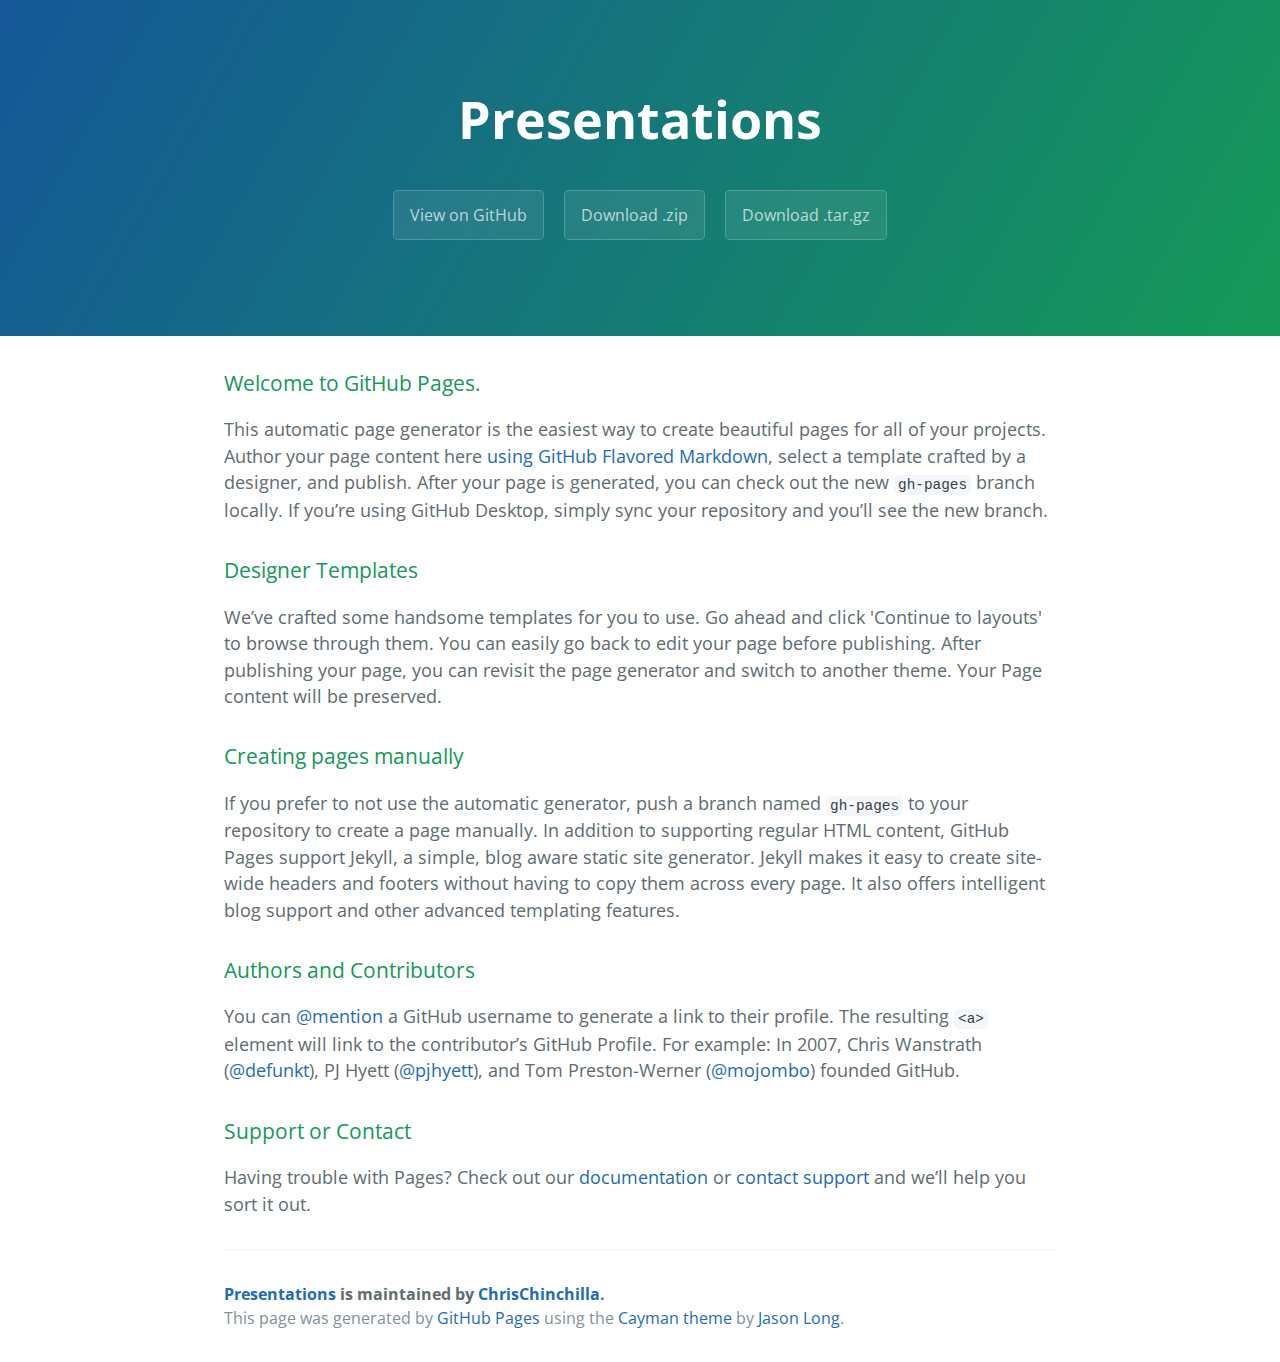
==== commit c14cde39: "Create gh-pages branch via GitHub" ====
--- a/index.html
+++ b/index.html
@@ -1,411 +1,57 @@
-<!doctype html>
-<html lang="en">
+<!DOCTYPE html>
+<html lang="en-us">
+  <head>
+    <meta charset="UTF-8">
+    <title>Presentations by ChrisChinchilla</title>
+    <meta name="viewport" content="width=device-width, initial-scale=1">
+    <link rel="stylesheet" type="text/css" href="stylesheets/normalize.css" media="screen">
+    <link href='https://fonts.googleapis.com/css?family=Open+Sans:400,700' rel='stylesheet' type='text/css'>
+    <link rel="stylesheet" type="text/css" href="stylesheets/stylesheet.css" media="screen">
+    <link rel="stylesheet" type="text/css" href="stylesheets/github-light.css" media="screen">
+  </head>
+  <body>
+    <section class="page-header">
+      <h1 class="project-name">Presentations</h1>
+      <h2 class="project-tagline"></h2>
+      <a href="https://github.com/ChrisChinchilla/Presentations" class="btn">View on GitHub</a>
+      <a href="https://github.com/ChrisChinchilla/Presentations/zipball/master" class="btn">Download .zip</a>
+      <a href="https://github.com/ChrisChinchilla/Presentations/tarball/master" class="btn">Download .tar.gz</a>
+    </section>
 
-	<head>
-		<meta charset="utf-8">
+    <section class="main-content">
+      <h3>
+<a id="welcome-to-github-pages" class="anchor" href="#welcome-to-github-pages" aria-hidden="true"><span class="octicon octicon-link"></span></a>Welcome to GitHub Pages.</h3>
 
-		<title>reveal.js - The HTML Presentation Framework</title>
+<p>This automatic page generator is the easiest way to create beautiful pages for all of your projects. Author your page content here <a href="https://guides.github.com/features/mastering-markdown/">using GitHub Flavored Markdown</a>, select a template crafted by a designer, and publish. After your page is generated, you can check out the new <code>gh-pages</code> branch locally. If you’re using GitHub Desktop, simply sync your repository and you’ll see the new branch.</p>
 
-		<meta name="description" content="A framework for easily creating beautiful presentations using HTML">
-		<meta name="author" content="Hakim El Hattab">
+<h3>
+<a id="designer-templates" class="anchor" href="#designer-templates" aria-hidden="true"><span class="octicon octicon-link"></span></a>Designer Templates</h3>
 
-		<meta name="apple-mobile-web-app-capable" content="yes" />
-		<meta name="apple-mobile-web-app-status-bar-style" content="black-translucent" />
+<p>We’ve crafted some handsome templates for you to use. Go ahead and click 'Continue to layouts' to browse through them. You can easily go back to edit your page before publishing. After publishing your page, you can revisit the page generator and switch to another theme. Your Page content will be preserved.</p>
 
-		<meta name="viewport" content="width=device-width, initial-scale=1.0, maximum-scale=1.0, user-scalable=no, minimal-ui">
+<h3>
+<a id="creating-pages-manually" class="anchor" href="#creating-pages-manually" aria-hidden="true"><span class="octicon octicon-link"></span></a>Creating pages manually</h3>
 
-		<link rel="stylesheet" href="css/reveal.css">
-		<link rel="stylesheet" href="css/theme/black.css" id="theme">
+<p>If you prefer to not use the automatic generator, push a branch named <code>gh-pages</code> to your repository to create a page manually. In addition to supporting regular HTML content, GitHub Pages support Jekyll, a simple, blog aware static site generator. Jekyll makes it easy to create site-wide headers and footers without having to copy them across every page. It also offers intelligent blog support and other advanced templating features.</p>
 
-		<!-- Code syntax highlighting -->
-		<link rel="stylesheet" href="lib/css/zenburn.css">
+<h3>
+<a id="authors-and-contributors" class="anchor" href="#authors-and-contributors" aria-hidden="true"><span class="octicon octicon-link"></span></a>Authors and Contributors</h3>
 
-		<!-- Printing and PDF exports -->
-		<script>
-			var link = document.createElement( 'link' );
-			link.rel = 'stylesheet';
-			link.type = 'text/css';
-			link.href = window.location.search.match( /print-pdf/gi ) ? 'css/print/pdf.css' : 'css/print/paper.css';
-			document.getElementsByTagName( 'head' )[0].appendChild( link );
-		</script>
+<p>You can <a href="https://github.com/blog/821" class="user-mention">@mention</a> a GitHub username to generate a link to their profile. The resulting <code>&lt;a&gt;</code> element will link to the contributor’s GitHub Profile. For example: In 2007, Chris Wanstrath (<a href="https://github.com/defunkt" class="user-mention">@defunkt</a>), PJ Hyett (<a href="https://github.com/pjhyett" class="user-mention">@pjhyett</a>), and Tom Preston-Werner (<a href="https://github.com/mojombo" class="user-mention">@mojombo</a>) founded GitHub.</p>
 
-		<!--[if lt IE 9]>
-		<script src="lib/js/html5shiv.js"></script>
-		<![endif]-->
-	</head>
+<h3>
+<a id="support-or-contact" class="anchor" href="#support-or-contact" aria-hidden="true"><span class="octicon octicon-link"></span></a>Support or Contact</h3>
 
-	<body>
+<p>Having trouble with Pages? Check out our <a href="https://help.github.com/pages">documentation</a> or <a href="https://github.com/contact">contact support</a> and we’ll help you sort it out.</p>
 
-		<div class="reveal">
+      <footer class="site-footer">
+        <span class="site-footer-owner"><a href="https://github.com/ChrisChinchilla/Presentations">Presentations</a> is maintained by <a href="https://github.com/ChrisChinchilla">ChrisChinchilla</a>.</span>
 
-			<!-- Any section element inside of this container is displayed as a slide -->
-			<div class="slides">
-				<section>
-					<h1>Reveal.js</h1>
-					<h3>The HTML Presentation Framework</h3>
-					<p>
-						<small>Created by <a href="http://hakim.se">Hakim El Hattab</a> / <a href="http://twitter.com/hakimel">@hakimel</a></small>
-					</p>
-				</section>
+        <span class="site-footer-credits">This page was generated by <a href="https://pages.github.com">GitHub Pages</a> using the <a href="https://github.com/jasonlong/cayman-theme">Cayman theme</a> by <a href="https://twitter.com/jasonlong">Jason Long</a>.</span>
+      </footer>
 
-				<section>
-					<h2>Hello There</h2>
-					<p>
-						reveal.js enables you to create beautiful interactive slide decks using HTML. This presentation will show you examples of what it can do.
-					</p>
-				</section>
+    </section>
 
-				<!-- Example of nested vertical slides -->
-				<section>
-					<section>
-						<h2>Vertical Slides</h2>
-						<p>Slides can be nested inside of each other.</p>
-						<p>Use the <em>Space</em> key to navigate through all slides.</p>
-						<br>
-						<a href="#" class="navigate-down">
-							<img width="178" height="238" data-src="https://s3.amazonaws.com/hakim-static/reveal-js/arrow.png" alt="Down arrow">
-						</a>
-					</section>
-					<section>
-						<h2>Basement Level 1</h2>
-						<p>Nested slides are useful for adding additional detail underneath a high level horizontal slide.</p>
-					</section>
-					<section>
-						<h2>Basement Level 2</h2>
-						<p>That's it, time to go back up.</p>
-						<br>
-						<a href="#/2">
-							<img width="178" height="238" data-src="https://s3.amazonaws.com/hakim-static/reveal-js/arrow.png" alt="Up arrow" style="transform: rotate(180deg); -webkit-transform: rotate(180deg);">
-						</a>
-					</section>
-				</section>
-
-				<section>
-					<h2>Slides</h2>
-					<p>
-						Not a coder? Not a problem. There's a fully-featured visual editor for authoring these, try it out at <a href="http://slides.com" target="_blank">http://slides.com</a>.
-					</p>
-				</section>
-
-				<section>
-					<h2>Point of View</h2>
-					<p>
-						Press <strong>ESC</strong> to enter the slide overview.
-					</p>
-					<p>
-						Hold down alt and click on any element to zoom in on it using <a href="http://lab.hakim.se/zoom-js">zoom.js</a>. Alt + click anywhere to zoom back out.
-					</p>
-				</section>
-
-				<section>
-					<h2>Touch Optimized</h2>
-					<p>
-						Presentations look great on touch devices, like mobile phones and tablets. Simply swipe through your slides.
-					</p>
-				</section>
-
-				<section data-markdown>
-					<script type="text/template">
-						## Markdown support
-
-						Write content using inline or external Markdown.
-						Instructions and more info available in the [readme](https://github.com/hakimel/reveal.js#markdown).
-
-						```
-						<section data-markdown>
-						  ## Markdown support
-
-						  Write content using inline or external Markdown.
-						  Instructions and more info available in the [readme](https://github.com/hakimel/reveal.js#markdown).
-						</section>
-						```
-					</script>
-				</section>
-
-				<section>
-					<section id="fragments">
-						<h2>Fragments</h2>
-						<p>Hit the next arrow...</p>
-						<p class="fragment">... to step through ...</p>
-						<p><span class="fragment">... a</span> <span class="fragment">fragmented</span> <span class="fragment">slide.</span></p>
-
-						<aside class="notes">
-							This slide has fragments which are also stepped through in the notes window.
-						</aside>
-					</section>
-					<section>
-						<h2>Fragment Styles</h2>
-						<p>There's different types of fragments, like:</p>
-						<p class="fragment grow">grow</p>
-						<p class="fragment shrink">shrink</p>
-						<p class="fragment fade-out">fade-out</p>
-						<p class="fragment current-visible">current-visible</p>
-						<p class="fragment highlight-red">highlight-red</p>
-						<p class="fragment highlight-blue">highlight-blue</p>
-					</section>
-				</section>
-
-				<section id="transitions">
-					<h2>Transition Styles</h2>
-					<p>
-						You can select from different transitions, like: <br>
-						<a href="?transition=none#/transitions">None</a> -
-						<a href="?transition=fade#/transitions">Fade</a> -
-						<a href="?transition=slide#/transitions">Slide</a> -
-						<a href="?transition=convex#/transitions">Convex</a> -
-						<a href="?transition=concave#/transitions">Concave</a> -
-						<a href="?transition=zoom#/transitions">Zoom</a>
-					</p>
-				</section>
-
-				<section id="themes">
-					<h2>Themes</h2>
-					<p>
-						reveal.js comes with a few themes built in: <br>
-						<!-- Hacks to swap themes after the page has loaded. Not flexible and only intended for the reveal.js demo deck. -->
-						<a href="#" onclick="document.getElementById('theme').setAttribute('href','css/theme/black.css'); return false;">Black (default)</a> -
-						<a href="#" onclick="document.getElementById('theme').setAttribute('href','css/theme/white.css'); return false;">White</a> -
-						<a href="#" onclick="document.getElementById('theme').setAttribute('href','css/theme/league.css'); return false;">League</a> -
-						<a href="#" onclick="document.getElementById('theme').setAttribute('href','css/theme/sky.css'); return false;">Sky</a> -
-						<a href="#" onclick="document.getElementById('theme').setAttribute('href','css/theme/beige.css'); return false;">Beige</a> -
-						<a href="#" onclick="document.getElementById('theme').setAttribute('href','css/theme/simple.css'); return false;">Simple</a> <br>
-						<a href="#" onclick="document.getElementById('theme').setAttribute('href','css/theme/serif.css'); return false;">Serif</a> -
-						<a href="#" onclick="document.getElementById('theme').setAttribute('href','css/theme/blood.css'); return false;">Blood</a> -
-						<a href="#" onclick="document.getElementById('theme').setAttribute('href','css/theme/night.css'); return false;">Night</a> -
-						<a href="#" onclick="document.getElementById('theme').setAttribute('href','css/theme/moon.css'); return false;">Moon</a> -
-						<a href="#" onclick="document.getElementById('theme').setAttribute('href','css/theme/solarized.css'); return false;">Solarized</a>
-					</p>
-				</section>
-
-				<section>
-					<section data-background="#dddddd">
-						<h2>Slide Backgrounds</h2>
-						<p>
-							Set <code>data-background="#dddddd"</code> on a slide to change the background color. All CSS color formats are supported.
-						</p>
-						<a href="#" class="navigate-down">
-							<img width="178" height="238" data-src="https://s3.amazonaws.com/hakim-static/reveal-js/arrow.png" alt="Down arrow">
-						</a>
-					</section>
-					<section data-background="https://s3.amazonaws.com/hakim-static/reveal-js/image-placeholder.png">
-						<h2>Image Backgrounds</h2>
-						<pre><code>&lt;section data-background="image.png"&gt;</code></pre>
-					</section>
-					<section data-background="https://s3.amazonaws.com/hakim-static/reveal-js/image-placeholder.png" data-background-repeat="repeat" data-background-size="100px">
-						<h2>Tiled Backgrounds</h2>
-						<pre><code style="word-wrap: break-word;">&lt;section data-background="image.png" data-background-repeat="repeat" data-background-size="100px"&gt;</code></pre>
-					</section>
-					<section data-background-video="https://s3.amazonaws.com/static.slid.es/site/homepage/v1/homepage-video-editor.mp4,https://s3.amazonaws.com/static.slid.es/site/homepage/v1/homepage-video-editor.webm" data-background-color="#000000">
-						<div style="background-color: rgba(0, 0, 0, 0.9); color: #fff; padding: 20px;">
-							<h2>Video Backgrounds</h2>
-							<pre><code style="word-wrap: break-word;">&lt;section data-background-video="video.mp4,video.webm"&gt;</code></pre>
-						</div>
-					</section>
-					<section data-background="http://i.giphy.com/90F8aUepslB84.gif">
-						<h2>... and GIFs!</h2>
-					</section>
-				</section>
-
-				<section data-transition="slide" data-background="#4d7e65" data-background-transition="zoom">
-					<h2>Background Transitions</h2>
-					<p>
-						Different background transitions are available via the backgroundTransition option. This one's called "zoom".
-					</p>
-					<pre><code>Reveal.configure({ backgroundTransition: 'zoom' })</code></pre>
-				</section>
-
-				<section data-transition="slide" data-background="#b5533c" data-background-transition="zoom">
-					<h2>Background Transitions</h2>
-					<p>
-						You can override background transitions per-slide.
-					</p>
-					<pre><code style="word-wrap: break-word;">&lt;section data-background-transition="zoom"&gt;</code></pre>
-				</section>
-
-				<section>
-					<h2>Pretty Code</h2>
-					<pre><code data-trim contenteditable>
-function linkify( selector ) {
-  if( supports3DTransforms ) {
-
-    var nodes = document.querySelectorAll( selector );
-
-    for( var i = 0, len = nodes.length; i &lt; len; i++ ) {
-      var node = nodes[i];
-
-      if( !node.className ) {
-        node.className += ' roll';
-      }
-    }
-  }
-}
-					</code></pre>
-					<p>Code syntax highlighting courtesy of <a href="http://softwaremaniacs.org/soft/highlight/en/description/">highlight.js</a>.</p>
-				</section>
-
-				<section>
-					<h2>Marvelous List</h2>
-					<ul>
-						<li>No order here</li>
-						<li>Or here</li>
-						<li>Or here</li>
-						<li>Or here</li>
-					</ul>
-				</section>
-
-				<section>
-					<h2>Fantastic Ordered List</h2>
-					<ol>
-						<li>One is smaller than...</li>
-						<li>Two is smaller than...</li>
-						<li>Three!</li>
-					</ol>
-				</section>
-
-				<section>
-					<h2>Tabular Tables</h2>
-					<table>
-						<thead>
-							<tr>
-								<th>Item</th>
-								<th>Value</th>
-								<th>Quantity</th>
-							</tr>
-						</thead>
-						<tbody>
-							<tr>
-								<td>Apples</td>
-								<td>$1</td>
-								<td>7</td>
-							<tr>
-							<tr>
-								<td>Lemonade</td>
-								<td>$2</td>
-								<td>18</td>
-							<tr>
-							<tr>
-								<td>Bread</td>
-								<td>$3</td>
-								<td>2</td>
-							<tr>
-						</tbody>
-					</table>
-				</section>
-
-				<section>
-					<h2>Clever Quotes</h2>
-					<p>
-						These guys come in two forms, inline: <q cite="http://searchservervirtualization.techtarget.com/definition/Our-Favorite-Technology-Quotations">
-						&ldquo;The nice thing about standards is that there are so many to choose from&rdquo;</q> and block:
-					</p>
-					<blockquote cite="http://searchservervirtualization.techtarget.com/definition/Our-Favorite-Technology-Quotations">
-						&ldquo;For years there has been a theory that millions of monkeys typing at random on millions of typewriters would
-						reproduce the entire works of Shakespeare. The Internet has proven this theory to be untrue.&rdquo;
-					</blockquote>
-				</section>
-
-				<section>
-					<h2>Intergalactic Interconnections</h2>
-					<p>
-						You can link between slides internally,
-						<a href="#/2/3">like this</a>.
-					</p>
-				</section>
-
-				<section>
-					<h2>Speaker View</h2>
-					<p>There's a <a href="https://github.com/hakimel/reveal.js#speaker-notes">speaker view</a>. It includes a timer, preview of the upcoming slide as well as your speaker notes.</p>
-					<p>Press the <em>S</em> key to try it out.</p>
-
-					<aside class="notes">
-						Oh hey, these are some notes. They'll be hidden in your presentation, but you can see them if you open the speaker notes window (hit 's' on your keyboard).
-					</aside>
-				</section>
-
-				<section>
-					<h2>Export to PDF</h2>
-					<p>Presentations can be <a href="https://github.com/hakimel/reveal.js#pdf-export">exported to PDF</a>, here's an example:</p>
-					<iframe src="//www.slideshare.net/slideshow/embed_code/42840540" width="445" height="355" frameborder="0" marginwidth="0" marginheight="0" scrolling="no" style="border:3px solid #666; margin-bottom:5px; max-width: 100%;" allowfullscreen> </iframe>
-				</section>
-
-				<section>
-					<h2>Global State</h2>
-					<p>
-						Set <code>data-state="something"</code> on a slide and <code>"something"</code>
-						will be added as a class to the document element when the slide is open. This lets you
-						apply broader style changes, like switching the page background.
-					</p>
-				</section>
-
-				<section data-state="customevent">
-					<h2>State Events</h2>
-					<p>
-						Additionally custom events can be triggered on a per slide basis by binding to the <code>data-state</code> name.
-					</p>
-					<pre><code class="javascript" data-trim contenteditable style="font-size: 18px;">
-Reveal.addEventListener( 'customevent', function() {
-	console.log( '"customevent" has fired' );
-} );
-					</code></pre>
-				</section>
-
-				<section>
-					<h2>Take a Moment</h2>
-					<p>
-						Press B or . on your keyboard to pause the presentation. This is helpful when you're on stage and want to take distracting slides off the screen.
-					</p>
-				</section>
-
-				<section>
-					<h2>Much more</h2>
-					<ul>
-						<li>Right-to-left support</li>
-						<li><a href="https://github.com/hakimel/reveal.js#api">Extensive JavaScript API</a></li>
-						<li><a href="https://github.com/hakimel/reveal.js#auto-sliding">Auto-progression</a></li>
-						<li><a href="https://github.com/hakimel/reveal.js#parallax-background">Parallax backgrounds</a></li>
-						<li><a href="https://github.com/hakimel/reveal.js#keyboard-bindings">Custom keyboard bindings</a></li>
-					</ul>
-				</section>
-
-				<section style="text-align: left;">
-					<h1>THE END</h1>
-					<p>
-						- <a href="http://slides.com">Try the online editor</a> <br>
-						- <a href="https://github.com/hakimel/reveal.js">Source code &amp; documentation</a>
-					</p>
-				</section>
-
-			</div>
-
-		</div>
-
-		<script src="lib/js/head.min.js"></script>
-		<script src="js/reveal.js"></script>
-
-		<script>
-
-			// Full list of configuration options available at:
-			// https://github.com/hakimel/reveal.js#configuration
-			Reveal.initialize({
-				controls: true,
-				progress: true,
-				history: true,
-				center: true,
-
-				transition: 'slide', // none/fade/slide/convex/concave/zoom
-
-				// Optional reveal.js plugins
-				dependencies: [
-					{ src: 'lib/js/classList.js', condition: function() { return !document.body.classList; } },
-					{ src: 'plugin/markdown/marked.js', condition: function() { return !!document.querySelector( '[data-markdown]' ); } },
-					{ src: 'plugin/markdown/markdown.js', condition: function() { return !!document.querySelector( '[data-markdown]' ); } },
-					{ src: 'plugin/highlight/highlight.js', async: true, condition: function() { return !!document.querySelector( 'pre code' ); }, callback: function() { hljs.initHighlightingOnLoad(); } },
-					{ src: 'plugin/zoom-js/zoom.js', async: true },
-					{ src: 'plugin/notes/notes.js', async: true }
-				]
-			});
-
-		</script>
-
-	</body>
+  
+  </body>
 </html>
--- a/stylesheets/stylesheet.css
+++ b/stylesheets/stylesheet.css
@@ -0,0 +1,245 @@
+* {
+  box-sizing: border-box; }
+
+body {
+  padding: 0;
+  margin: 0;
+  font-family: "Open Sans", "Helvetica Neue", Helvetica, Arial, sans-serif;
+  font-size: 16px;
+  line-height: 1.5;
+  color: #606c71; }
+
+a {
+  color: #1e6bb8;
+  text-decoration: none; }
+  a:hover {
+    text-decoration: underline; }
+
+.btn {
+  display: inline-block;
+  margin-bottom: 1rem;
+  color: rgba(255, 255, 255, 0.7);
+  background-color: rgba(255, 255, 255, 0.08);
+  border-color: rgba(255, 255, 255, 0.2);
+  border-style: solid;
+  border-width: 1px;
+  border-radius: 0.3rem;
+  transition: color 0.2s, background-color 0.2s, border-color 0.2s; }
+  .btn + .btn {
+    margin-left: 1rem; }
+
+.btn:hover {
+  color: rgba(255, 255, 255, 0.8);
+  text-decoration: none;
+  background-color: rgba(255, 255, 255, 0.2);
+  border-color: rgba(255, 255, 255, 0.3); }
+
+@media screen and (min-width: 64em) {
+  .btn {
+    padding: 0.75rem 1rem; } }
+
+@media screen and (min-width: 42em) and (max-width: 64em) {
+  .btn {
+    padding: 0.6rem 0.9rem;
+    font-size: 0.9rem; } }
+
+@media screen and (max-width: 42em) {
+  .btn {
+    display: block;
+    width: 100%;
+    padding: 0.75rem;
+    font-size: 0.9rem; }
+    .btn + .btn {
+      margin-top: 1rem;
+      margin-left: 0; } }
+
+.page-header {
+  color: #fff;
+  text-align: center;
+  background-color: #159957;
+  background-image: linear-gradient(120deg, #155799, #159957); }
+
+@media screen and (min-width: 64em) {
+  .page-header {
+    padding: 5rem 6rem; } }
+
+@media screen and (min-width: 42em) and (max-width: 64em) {
+  .page-header {
+    padding: 3rem 4rem; } }
+
+@media screen and (max-width: 42em) {
+  .page-header {
+    padding: 2rem 1rem; } }
+
+.project-name {
+  margin-top: 0;
+  margin-bottom: 0.1rem; }
+
+@media screen and (min-width: 64em) {
+  .project-name {
+    font-size: 3.25rem; } }
+
+@media screen and (min-width: 42em) and (max-width: 64em) {
+  .project-name {
+    font-size: 2.25rem; } }
+
+@media screen and (max-width: 42em) {
+  .project-name {
+    font-size: 1.75rem; } }
+
+.project-tagline {
+  margin-bottom: 2rem;
+  font-weight: normal;
+  opacity: 0.7; }
+
+@media screen and (min-width: 64em) {
+  .project-tagline {
+    font-size: 1.25rem; } }
+
+@media screen and (min-width: 42em) and (max-width: 64em) {
+  .project-tagline {
+    font-size: 1.15rem; } }
+
+@media screen and (max-width: 42em) {
+  .project-tagline {
+    font-size: 1rem; } }
+
+.main-content :first-child {
+  margin-top: 0; }
+.main-content img {
+  max-width: 100%; }
+.main-content h1, .main-content h2, .main-content h3, .main-content h4, .main-content h5, .main-content h6 {
+  margin-top: 2rem;
+  margin-bottom: 1rem;
+  font-weight: normal;
+  color: #159957; }
+.main-content p {
+  margin-bottom: 1em; }
+.main-content code {
+  padding: 2px 4px;
+  font-family: Consolas, "Liberation Mono", Menlo, Courier, monospace;
+  font-size: 0.9rem;
+  color: #383e41;
+  background-color: #f3f6fa;
+  border-radius: 0.3rem; }
+.main-content pre {
+  padding: 0.8rem;
+  margin-top: 0;
+  margin-bottom: 1rem;
+  font: 1rem Consolas, "Liberation Mono", Menlo, Courier, monospace;
+  color: #567482;
+  word-wrap: normal;
+  background-color: #f3f6fa;
+  border: solid 1px #dce6f0;
+  border-radius: 0.3rem; }
+  .main-content pre > code {
+    padding: 0;
+    margin: 0;
+    font-size: 0.9rem;
+    color: #567482;
+    word-break: normal;
+    white-space: pre;
+    background: transparent;
+    border: 0; }
+.main-content .highlight {
+  margin-bottom: 1rem; }
+  .main-content .highlight pre {
+    margin-bottom: 0;
+    word-break: normal; }
+.main-content .highlight pre, .main-content pre {
+  padding: 0.8rem;
+  overflow: auto;
+  font-size: 0.9rem;
+  line-height: 1.45;
+  border-radius: 0.3rem; }
+.main-content pre code, .main-content pre tt {
+  display: inline;
+  max-width: initial;
+  padding: 0;
+  margin: 0;
+  overflow: initial;
+  line-height: inherit;
+  word-wrap: normal;
+  background-color: transparent;
+  border: 0; }
+  .main-content pre code:before, .main-content pre code:after, .main-content pre tt:before, .main-content pre tt:after {
+    content: normal; }
+.main-content ul, .main-content ol {
+  margin-top: 0; }
+.main-content blockquote {
+  padding: 0 1rem;
+  margin-left: 0;
+  color: #819198;
+  border-left: 0.3rem solid #dce6f0; }
+  .main-content blockquote > :first-child {
+    margin-top: 0; }
+  .main-content blockquote > :last-child {
+    margin-bottom: 0; }
+.main-content table {
+  display: block;
+  width: 100%;
+  overflow: auto;
+  word-break: normal;
+  word-break: keep-all; }
+  .main-content table th {
+    font-weight: bold; }
+  .main-content table th, .main-content table td {
+    padding: 0.5rem 1rem;
+    border: 1px solid #e9ebec; }
+.main-content dl {
+  padding: 0; }
+  .main-content dl dt {
+    padding: 0;
+    margin-top: 1rem;
+    font-size: 1rem;
+    font-weight: bold; }
+  .main-content dl dd {
+    padding: 0;
+    margin-bottom: 1rem; }
+.main-content hr {
+  height: 2px;
+  padding: 0;
+  margin: 1rem 0;
+  background-color: #eff0f1;
+  border: 0; }
+
+@media screen and (min-width: 64em) {
+  .main-content {
+    max-width: 64rem;
+    padding: 2rem 6rem;
+    margin: 0 auto;
+    font-size: 1.1rem; } }
+
+@media screen and (min-width: 42em) and (max-width: 64em) {
+  .main-content {
+    padding: 2rem 4rem;
+    font-size: 1.1rem; } }
+
+@media screen and (max-width: 42em) {
+  .main-content {
+    padding: 2rem 1rem;
+    font-size: 1rem; } }
+
+.site-footer {
+  padding-top: 2rem;
+  margin-top: 2rem;
+  border-top: solid 1px #eff0f1; }
+
+.site-footer-owner {
+  display: block;
+  font-weight: bold; }
+
+.site-footer-credits {
+  color: #819198; }
+
+@media screen and (min-width: 64em) {
+  .site-footer {
+    font-size: 1rem; } }
+
+@media screen and (min-width: 42em) and (max-width: 64em) {
+  .site-footer {
+    font-size: 1rem; } }
+
+@media screen and (max-width: 42em) {
+  .site-footer {
+    font-size: 0.9rem; } }
--- a/stylesheets/github-light.css
+++ b/stylesheets/github-light.css
@@ -0,0 +1,116 @@
+/*
+   Copyright 2014 GitHub Inc.
+
+   Licensed under the Apache License, Version 2.0 (the "License");
+   you may not use this file except in compliance with the License.
+   You may obtain a copy of the License at
+
+       http://www.apache.org/licenses/LICENSE-2.0
+
+   Unless required by applicable law or agreed to in writing, software
+   distributed under the License is distributed on an "AS IS" BASIS,
+   WITHOUT WARRANTIES OR CONDITIONS OF ANY KIND, either express or implied.
+   See the License for the specific language governing permissions and
+   limitations under the License.
+
+*/
+
+.pl-c /* comment */ {
+  color: #969896;
+}
+
+.pl-c1      /* constant, markup.raw, meta.diff.header, meta.module-reference, meta.property-name, support, support.constant, support.variable, variable.other.constant */,
+.pl-s .pl-v /* string variable */ {
+  color: #0086b3;
+}
+
+.pl-e  /* entity */,
+.pl-en /* entity.name */ {
+  color: #795da3;
+}
+
+.pl-s .pl-s1 /* string source */,
+.pl-smi      /* storage.modifier.import, storage.modifier.package, storage.type.java, variable.other, variable.parameter.function */ {
+  color: #333;
+}
+
+.pl-ent /* entity.name.tag */ {
+  color: #63a35c;
+}
+
+.pl-k /* keyword, storage, storage.type */ {
+  color: #a71d5d;
+}
+
+.pl-pds              /* punctuation.definition.string, string.regexp.character-class */,
+.pl-s                /* string */,
+.pl-s .pl-pse .pl-s1 /* string punctuation.section.embedded source */,
+.pl-sr               /* string.regexp */,
+.pl-sr .pl-cce       /* string.regexp constant.character.escape */,
+.pl-sr .pl-sra       /* string.regexp string.regexp.arbitrary-repitition */,
+.pl-sr .pl-sre       /* string.regexp source.ruby.embedded */ {
+  color: #183691;
+}
+
+.pl-v /* variable */ {
+  color: #ed6a43;
+}
+
+.pl-id /* invalid.deprecated */ {
+  color: #b52a1d;
+}
+
+.pl-ii /* invalid.illegal */ {
+  background-color: #b52a1d;
+  color: #f8f8f8;
+}
+
+.pl-sr .pl-cce /* string.regexp constant.character.escape */ {
+  color: #63a35c;
+  font-weight: bold;
+}
+
+.pl-ml /* markup.list */ {
+  color: #693a17;
+}
+
+.pl-mh        /* markup.heading */,
+.pl-mh .pl-en /* markup.heading entity.name */,
+.pl-ms        /* meta.separator */ {
+  color: #1d3e81;
+  font-weight: bold;
+}
+
+.pl-mq /* markup.quote */ {
+  color: #008080;
+}
+
+.pl-mi /* markup.italic */ {
+  color: #333;
+  font-style: italic;
+}
+
+.pl-mb /* markup.bold */ {
+  color: #333;
+  font-weight: bold;
+}
+
+.pl-md /* markup.deleted, meta.diff.header.from-file */ {
+  background-color: #ffecec;
+  color: #bd2c00;
+}
+
+.pl-mi1 /* markup.inserted, meta.diff.header.to-file */ {
+  background-color: #eaffea;
+  color: #55a532;
+}
+
+.pl-mdr /* meta.diff.range */ {
+  color: #795da3;
+  font-weight: bold;
+}
+
+.pl-mo /* meta.output */ {
+  color: #1d3e81;
+}
+
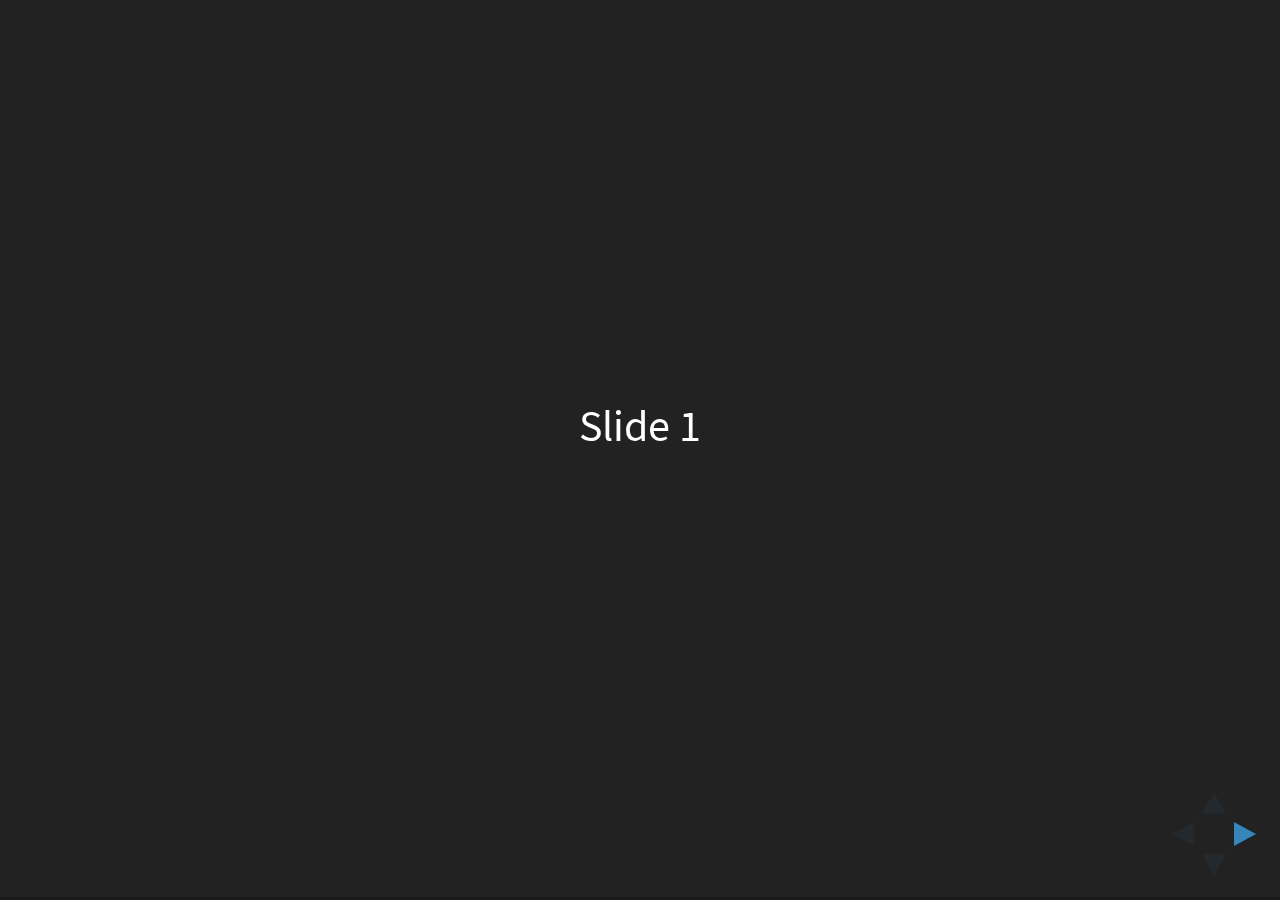
==== commit 123af068: "Merge branch 'master' of https://github.com/hakimel/reveal.js" ====
--- a/index.html
+++ b/index.html
@@ -1,57 +1,50 @@
-<!DOCTYPE html>
-<html lang="en-us">
-  <head>
-    <meta charset="UTF-8">
-    <title>Presentations by ChrisChinchilla</title>
-    <meta name="viewport" content="width=device-width, initial-scale=1">
-    <link rel="stylesheet" type="text/css" href="stylesheets/normalize.css" media="screen">
-    <link href='https://fonts.googleapis.com/css?family=Open+Sans:400,700' rel='stylesheet' type='text/css'>
-    <link rel="stylesheet" type="text/css" href="stylesheets/stylesheet.css" media="screen">
-    <link rel="stylesheet" type="text/css" href="stylesheets/github-light.css" media="screen">
-  </head>
-  <body>
-    <section class="page-header">
-      <h1 class="project-name">Presentations</h1>
-      <h2 class="project-tagline"></h2>
-      <a href="https://github.com/ChrisChinchilla/Presentations" class="btn">View on GitHub</a>
-      <a href="https://github.com/ChrisChinchilla/Presentations/zipball/master" class="btn">Download .zip</a>
-      <a href="https://github.com/ChrisChinchilla/Presentations/tarball/master" class="btn">Download .tar.gz</a>
-    </section>
+<!doctype html>
+<html>
+	<head>
+		<meta charset="utf-8">
+		<meta name="viewport" content="width=device-width, initial-scale=1.0, maximum-scale=1.0, user-scalable=no">
 
-    <section class="main-content">
-      <h3>
-<a id="welcome-to-github-pages" class="anchor" href="#welcome-to-github-pages" aria-hidden="true"><span class="octicon octicon-link"></span></a>Welcome to GitHub Pages.</h3>
+		<title>reveal.js</title>
 
-<p>This automatic page generator is the easiest way to create beautiful pages for all of your projects. Author your page content here <a href="https://guides.github.com/features/mastering-markdown/">using GitHub Flavored Markdown</a>, select a template crafted by a designer, and publish. After your page is generated, you can check out the new <code>gh-pages</code> branch locally. If you’re using GitHub Desktop, simply sync your repository and you’ll see the new branch.</p>
+		<link rel="stylesheet" href="css/reveal.css">
+		<link rel="stylesheet" href="css/theme/black.css">
 
-<h3>
-<a id="designer-templates" class="anchor" href="#designer-templates" aria-hidden="true"><span class="octicon octicon-link"></span></a>Designer Templates</h3>
+		<!-- Theme used for syntax highlighting of code -->
+		<link rel="stylesheet" href="lib/css/zenburn.css">
 
-<p>We’ve crafted some handsome templates for you to use. Go ahead and click 'Continue to layouts' to browse through them. You can easily go back to edit your page before publishing. After publishing your page, you can revisit the page generator and switch to another theme. Your Page content will be preserved.</p>
+		<!-- Printing and PDF exports -->
+		<script>
+			var link = document.createElement( 'link' );
+			link.rel = 'stylesheet';
+			link.type = 'text/css';
+			link.href = window.location.search.match( /print-pdf/gi ) ? 'css/print/pdf.css' : 'css/print/paper.css';
+			document.getElementsByTagName( 'head' )[0].appendChild( link );
+		</script>
+	</head>
+	<body>
+		<div class="reveal">
+			<div class="slides">
+				<section>Slide 1</section>
+				<section>Slide 2</section>
+			</div>
+		</div>
 
-<h3>
-<a id="creating-pages-manually" class="anchor" href="#creating-pages-manually" aria-hidden="true"><span class="octicon octicon-link"></span></a>Creating pages manually</h3>
+		<script src="lib/js/head.min.js"></script>
+		<script src="js/reveal.js"></script>
 
-<p>If you prefer to not use the automatic generator, push a branch named <code>gh-pages</code> to your repository to create a page manually. In addition to supporting regular HTML content, GitHub Pages support Jekyll, a simple, blog aware static site generator. Jekyll makes it easy to create site-wide headers and footers without having to copy them across every page. It also offers intelligent blog support and other advanced templating features.</p>
+		<script>
+			// More info https://github.com/hakimel/reveal.js#configuration
+			Reveal.initialize({
+				history: true,
 
-<h3>
-<a id="authors-and-contributors" class="anchor" href="#authors-and-contributors" aria-hidden="true"><span class="octicon octicon-link"></span></a>Authors and Contributors</h3>
-
-<p>You can <a href="https://github.com/blog/821" class="user-mention">@mention</a> a GitHub username to generate a link to their profile. The resulting <code>&lt;a&gt;</code> element will link to the contributor’s GitHub Profile. For example: In 2007, Chris Wanstrath (<a href="https://github.com/defunkt" class="user-mention">@defunkt</a>), PJ Hyett (<a href="https://github.com/pjhyett" class="user-mention">@pjhyett</a>), and Tom Preston-Werner (<a href="https://github.com/mojombo" class="user-mention">@mojombo</a>) founded GitHub.</p>
-
-<h3>
-<a id="support-or-contact" class="anchor" href="#support-or-contact" aria-hidden="true"><span class="octicon octicon-link"></span></a>Support or Contact</h3>
-
-<p>Having trouble with Pages? Check out our <a href="https://help.github.com/pages">documentation</a> or <a href="https://github.com/contact">contact support</a> and we’ll help you sort it out.</p>
-
-      <footer class="site-footer">
-        <span class="site-footer-owner"><a href="https://github.com/ChrisChinchilla/Presentations">Presentations</a> is maintained by <a href="https://github.com/ChrisChinchilla">ChrisChinchilla</a>.</span>
-
-        <span class="site-footer-credits">This page was generated by <a href="https://pages.github.com">GitHub Pages</a> using the <a href="https://github.com/jasonlong/cayman-theme">Cayman theme</a> by <a href="https://twitter.com/jasonlong">Jason Long</a>.</span>
-      </footer>
-
-    </section>
-
-  
-  </body>
+				// More info https://github.com/hakimel/reveal.js#dependencies
+				dependencies: [
+					{ src: 'plugin/markdown/marked.js' },
+					{ src: 'plugin/markdown/markdown.js' },
+					{ src: 'plugin/notes/notes.js', async: true },
+					{ src: 'plugin/highlight/highlight.js', async: true, callback: function() { hljs.initHighlightingOnLoad(); } }
+				]
+			});
+		</script>
+	</body>
 </html>
--- a/css/reveal.css
+++ b/css/reveal.css
@@ -0,0 +1,1325 @@
+/*!
+ * reveal.js
+ * http://lab.hakim.se/reveal-js
+ * MIT licensed
+ *
+ * Copyright (C) 2016 Hakim El Hattab, http://hakim.se
+ */
+/*********************************************
+ * RESET STYLES
+ *********************************************/
+html, body, .reveal div, .reveal span, .reveal applet, .reveal object, .reveal iframe,
+.reveal h1, .reveal h2, .reveal h3, .reveal h4, .reveal h5, .reveal h6, .reveal p, .reveal blockquote, .reveal pre,
+.reveal a, .reveal abbr, .reveal acronym, .reveal address, .reveal big, .reveal cite, .reveal code,
+.reveal del, .reveal dfn, .reveal em, .reveal img, .reveal ins, .reveal kbd, .reveal q, .reveal s, .reveal samp,
+.reveal small, .reveal strike, .reveal strong, .reveal sub, .reveal sup, .reveal tt, .reveal var,
+.reveal b, .reveal u, .reveal center,
+.reveal dl, .reveal dt, .reveal dd, .reveal ol, .reveal ul, .reveal li,
+.reveal fieldset, .reveal form, .reveal label, .reveal legend,
+.reveal table, .reveal caption, .reveal tbody, .reveal tfoot, .reveal thead, .reveal tr, .reveal th, .reveal td,
+.reveal article, .reveal aside, .reveal canvas, .reveal details, .reveal embed,
+.reveal figure, .reveal figcaption, .reveal footer, .reveal header, .reveal hgroup,
+.reveal menu, .reveal nav, .reveal output, .reveal ruby, .reveal section, .reveal summary,
+.reveal time, .reveal mark, .reveal audio, .reveal video {
+  margin: 0;
+  padding: 0;
+  border: 0;
+  font-size: 100%;
+  font: inherit;
+  vertical-align: baseline; }
+
+.reveal article, .reveal aside, .reveal details, .reveal figcaption, .reveal figure,
+.reveal footer, .reveal header, .reveal hgroup, .reveal menu, .reveal nav, .reveal section {
+  display: block; }
+
+/*********************************************
+ * GLOBAL STYLES
+ *********************************************/
+html,
+body {
+  width: 100%;
+  height: 100%;
+  overflow: hidden; }
+
+body {
+  position: relative;
+  line-height: 1;
+  background-color: #fff;
+  color: #000; }
+
+/*********************************************
+ * VIEW FRAGMENTS
+ *********************************************/
+.reveal .slides section .fragment {
+  opacity: 0;
+  visibility: hidden;
+  -webkit-transition: all .2s ease;
+          transition: all .2s ease; }
+  .reveal .slides section .fragment.visible {
+    opacity: 1;
+    visibility: visible; }
+
+.reveal .slides section .fragment.grow {
+  opacity: 1;
+  visibility: visible; }
+  .reveal .slides section .fragment.grow.visible {
+    -webkit-transform: scale(1.3);
+            transform: scale(1.3); }
+
+.reveal .slides section .fragment.shrink {
+  opacity: 1;
+  visibility: visible; }
+  .reveal .slides section .fragment.shrink.visible {
+    -webkit-transform: scale(0.7);
+            transform: scale(0.7); }
+
+.reveal .slides section .fragment.zoom-in {
+  -webkit-transform: scale(0.1);
+          transform: scale(0.1); }
+  .reveal .slides section .fragment.zoom-in.visible {
+    -webkit-transform: none;
+            transform: none; }
+
+.reveal .slides section .fragment.fade-out {
+  opacity: 1;
+  visibility: visible; }
+  .reveal .slides section .fragment.fade-out.visible {
+    opacity: 0;
+    visibility: hidden; }
+
+.reveal .slides section .fragment.semi-fade-out {
+  opacity: 1;
+  visibility: visible; }
+  .reveal .slides section .fragment.semi-fade-out.visible {
+    opacity: 0.5;
+    visibility: visible; }
+
+.reveal .slides section .fragment.strike {
+  opacity: 1;
+  visibility: visible; }
+  .reveal .slides section .fragment.strike.visible {
+    text-decoration: line-through; }
+
+.reveal .slides section .fragment.fade-up {
+  -webkit-transform: translate(0, 20%);
+          transform: translate(0, 20%); }
+  .reveal .slides section .fragment.fade-up.visible {
+    -webkit-transform: translate(0, 0);
+            transform: translate(0, 0); }
+
+.reveal .slides section .fragment.fade-down {
+  -webkit-transform: translate(0, -20%);
+          transform: translate(0, -20%); }
+  .reveal .slides section .fragment.fade-down.visible {
+    -webkit-transform: translate(0, 0);
+            transform: translate(0, 0); }
+
+.reveal .slides section .fragment.fade-right {
+  -webkit-transform: translate(-20%, 0);
+          transform: translate(-20%, 0); }
+  .reveal .slides section .fragment.fade-right.visible {
+    -webkit-transform: translate(0, 0);
+            transform: translate(0, 0); }
+
+.reveal .slides section .fragment.fade-left {
+  -webkit-transform: translate(20%, 0);
+          transform: translate(20%, 0); }
+  .reveal .slides section .fragment.fade-left.visible {
+    -webkit-transform: translate(0, 0);
+            transform: translate(0, 0); }
+
+.reveal .slides section .fragment.current-visible {
+  opacity: 0;
+  visibility: hidden; }
+  .reveal .slides section .fragment.current-visible.current-fragment {
+    opacity: 1;
+    visibility: visible; }
+
+.reveal .slides section .fragment.highlight-red,
+.reveal .slides section .fragment.highlight-current-red,
+.reveal .slides section .fragment.highlight-green,
+.reveal .slides section .fragment.highlight-current-green,
+.reveal .slides section .fragment.highlight-blue,
+.reveal .slides section .fragment.highlight-current-blue {
+  opacity: 1;
+  visibility: visible; }
+
+.reveal .slides section .fragment.highlight-red.visible {
+  color: #ff2c2d; }
+
+.reveal .slides section .fragment.highlight-green.visible {
+  color: #17ff2e; }
+
+.reveal .slides section .fragment.highlight-blue.visible {
+  color: #1b91ff; }
+
+.reveal .slides section .fragment.highlight-current-red.current-fragment {
+  color: #ff2c2d; }
+
+.reveal .slides section .fragment.highlight-current-green.current-fragment {
+  color: #17ff2e; }
+
+.reveal .slides section .fragment.highlight-current-blue.current-fragment {
+  color: #1b91ff; }
+
+/*********************************************
+ * DEFAULT ELEMENT STYLES
+ *********************************************/
+/* Fixes issue in Chrome where italic fonts did not appear when printing to PDF */
+.reveal:after {
+  content: '';
+  font-style: italic; }
+
+.reveal iframe {
+  z-index: 1; }
+
+/** Prevents layering issues in certain browser/transition combinations */
+.reveal a {
+  position: relative; }
+
+.reveal .stretch {
+  max-width: none;
+  max-height: none; }
+
+.reveal pre.stretch code {
+  height: 100%;
+  max-height: 100%;
+  box-sizing: border-box; }
+
+/*********************************************
+ * CONTROLS
+ *********************************************/
+.reveal .controls {
+  display: none;
+  position: fixed;
+  width: 110px;
+  height: 110px;
+  z-index: 30;
+  right: 10px;
+  bottom: 10px;
+  -webkit-user-select: none; }
+
+.reveal .controls button {
+  padding: 0;
+  position: absolute;
+  opacity: 0.05;
+  width: 0;
+  height: 0;
+  background-color: transparent;
+  border: 12px solid transparent;
+  -webkit-transform: scale(0.9999);
+          transform: scale(0.9999);
+  -webkit-transition: all 0.2s ease;
+          transition: all 0.2s ease;
+  -webkit-appearance: none;
+  -webkit-tap-highlight-color: transparent; }
+
+.reveal .controls .enabled {
+  opacity: 0.7;
+  cursor: pointer; }
+
+.reveal .controls .enabled:active {
+  margin-top: 1px; }
+
+.reveal .controls .navigate-left {
+  top: 42px;
+  border-right-width: 22px;
+  border-right-color: #000; }
+
+.reveal .controls .navigate-left.fragmented {
+  opacity: 0.3; }
+
+.reveal .controls .navigate-right {
+  left: 74px;
+  top: 42px;
+  border-left-width: 22px;
+  border-left-color: #000; }
+
+.reveal .controls .navigate-right.fragmented {
+  opacity: 0.3; }
+
+.reveal .controls .navigate-up {
+  left: 42px;
+  border-bottom-width: 22px;
+  border-bottom-color: #000; }
+
+.reveal .controls .navigate-up.fragmented {
+  opacity: 0.3; }
+
+.reveal .controls .navigate-down {
+  left: 42px;
+  top: 74px;
+  border-top-width: 22px;
+  border-top-color: #000; }
+
+.reveal .controls .navigate-down.fragmented {
+  opacity: 0.3; }
+
+/*********************************************
+ * PROGRESS BAR
+ *********************************************/
+.reveal .progress {
+  position: fixed;
+  display: none;
+  height: 3px;
+  width: 100%;
+  bottom: 0;
+  left: 0;
+  z-index: 10;
+  background-color: rgba(0, 0, 0, 0.2); }
+
+.reveal .progress:after {
+  content: '';
+  display: block;
+  position: absolute;
+  height: 20px;
+  width: 100%;
+  top: -20px; }
+
+.reveal .progress span {
+  display: block;
+  height: 100%;
+  width: 0px;
+  background-color: #000;
+  -webkit-transition: width 800ms cubic-bezier(0.26, 0.86, 0.44, 0.985);
+          transition: width 800ms cubic-bezier(0.26, 0.86, 0.44, 0.985); }
+
+/*********************************************
+ * SLIDE NUMBER
+ *********************************************/
+.reveal .slide-number {
+  position: fixed;
+  display: block;
+  right: 8px;
+  bottom: 8px;
+  z-index: 31;
+  font-family: Helvetica, sans-serif;
+  font-size: 12px;
+  line-height: 1;
+  color: #fff;
+  background-color: rgba(0, 0, 0, 0.4);
+  padding: 5px; }
+
+.reveal .slide-number-delimiter {
+  margin: 0 3px; }
+
+/*********************************************
+ * SLIDES
+ *********************************************/
+.reveal {
+  position: relative;
+  width: 100%;
+  height: 100%;
+  overflow: hidden;
+  -ms-touch-action: none;
+      touch-action: none; }
+
+.reveal .slides {
+  position: absolute;
+  width: 100%;
+  height: 100%;
+  top: 0;
+  right: 0;
+  bottom: 0;
+  left: 0;
+  margin: auto;
+  overflow: visible;
+  z-index: 1;
+  text-align: center;
+  -webkit-perspective: 600px;
+          perspective: 600px;
+  -webkit-perspective-origin: 50% 40%;
+          perspective-origin: 50% 40%; }
+
+.reveal .slides > section {
+  -ms-perspective: 600px; }
+
+.reveal .slides > section,
+.reveal .slides > section > section {
+  display: none;
+  position: absolute;
+  width: 100%;
+  padding: 20px 0px;
+  z-index: 10;
+  -webkit-transform-style: preserve-3d;
+          transform-style: preserve-3d;
+  -webkit-transition: -webkit-transform-origin 800ms cubic-bezier(0.26, 0.86, 0.44, 0.985), -webkit-transform 800ms cubic-bezier(0.26, 0.86, 0.44, 0.985), visibility 800ms cubic-bezier(0.26, 0.86, 0.44, 0.985), opacity 800ms cubic-bezier(0.26, 0.86, 0.44, 0.985);
+          transition: transform-origin 800ms cubic-bezier(0.26, 0.86, 0.44, 0.985), transform 800ms cubic-bezier(0.26, 0.86, 0.44, 0.985), visibility 800ms cubic-bezier(0.26, 0.86, 0.44, 0.985), opacity 800ms cubic-bezier(0.26, 0.86, 0.44, 0.985); }
+
+/* Global transition speed settings */
+.reveal[data-transition-speed="fast"] .slides section {
+  -webkit-transition-duration: 400ms;
+          transition-duration: 400ms; }
+
+.reveal[data-transition-speed="slow"] .slides section {
+  -webkit-transition-duration: 1200ms;
+          transition-duration: 1200ms; }
+
+/* Slide-specific transition speed overrides */
+.reveal .slides section[data-transition-speed="fast"] {
+  -webkit-transition-duration: 400ms;
+          transition-duration: 400ms; }
+
+.reveal .slides section[data-transition-speed="slow"] {
+  -webkit-transition-duration: 1200ms;
+          transition-duration: 1200ms; }
+
+.reveal .slides > section.stack {
+  padding-top: 0;
+  padding-bottom: 0; }
+
+.reveal .slides > section.present,
+.reveal .slides > section > section.present {
+  display: block;
+  z-index: 11;
+  opacity: 1; }
+
+.reveal.center,
+.reveal.center .slides,
+.reveal.center .slides section {
+  min-height: 0 !important; }
+
+/* Don't allow interaction with invisible slides */
+.reveal .slides > section.future,
+.reveal .slides > section > section.future,
+.reveal .slides > section.past,
+.reveal .slides > section > section.past {
+  pointer-events: none; }
+
+.reveal.overview .slides > section,
+.reveal.overview .slides > section > section {
+  pointer-events: auto; }
+
+.reveal .slides > section.past,
+.reveal .slides > section.future,
+.reveal .slides > section > section.past,
+.reveal .slides > section > section.future {
+  opacity: 0; }
+
+/*********************************************
+ * Mixins for readability of transitions
+ *********************************************/
+/*********************************************
+ * SLIDE TRANSITION
+ * Aliased 'linear' for backwards compatibility
+ *********************************************/
+.reveal.slide section {
+  -webkit-backface-visibility: hidden;
+          backface-visibility: hidden; }
+
+.reveal .slides > section[data-transition=slide].past,
+.reveal .slides > section[data-transition~=slide-out].past,
+.reveal.slide .slides > section:not([data-transition]).past {
+  -webkit-transform: translate(-150%, 0);
+          transform: translate(-150%, 0); }
+
+.reveal .slides > section[data-transition=slide].future,
+.reveal .slides > section[data-transition~=slide-in].future,
+.reveal.slide .slides > section:not([data-transition]).future {
+  -webkit-transform: translate(150%, 0);
+          transform: translate(150%, 0); }
+
+.reveal .slides > section > section[data-transition=slide].past,
+.reveal .slides > section > section[data-transition~=slide-out].past,
+.reveal.slide .slides > section > section:not([data-transition]).past {
+  -webkit-transform: translate(0, -150%);
+          transform: translate(0, -150%); }
+
+.reveal .slides > section > section[data-transition=slide].future,
+.reveal .slides > section > section[data-transition~=slide-in].future,
+.reveal.slide .slides > section > section:not([data-transition]).future {
+  -webkit-transform: translate(0, 150%);
+          transform: translate(0, 150%); }
+
+.reveal.linear section {
+  -webkit-backface-visibility: hidden;
+          backface-visibility: hidden; }
+
+.reveal .slides > section[data-transition=linear].past,
+.reveal .slides > section[data-transition~=linear-out].past,
+.reveal.linear .slides > section:not([data-transition]).past {
+  -webkit-transform: translate(-150%, 0);
+          transform: translate(-150%, 0); }
+
+.reveal .slides > section[data-transition=linear].future,
+.reveal .slides > section[data-transition~=linear-in].future,
+.reveal.linear .slides > section:not([data-transition]).future {
+  -webkit-transform: translate(150%, 0);
+          transform: translate(150%, 0); }
+
+.reveal .slides > section > section[data-transition=linear].past,
+.reveal .slides > section > section[data-transition~=linear-out].past,
+.reveal.linear .slides > section > section:not([data-transition]).past {
+  -webkit-transform: translate(0, -150%);
+          transform: translate(0, -150%); }
+
+.reveal .slides > section > section[data-transition=linear].future,
+.reveal .slides > section > section[data-transition~=linear-in].future,
+.reveal.linear .slides > section > section:not([data-transition]).future {
+  -webkit-transform: translate(0, 150%);
+          transform: translate(0, 150%); }
+
+/*********************************************
+ * CONVEX TRANSITION
+ * Aliased 'default' for backwards compatibility
+ *********************************************/
+.reveal .slides > section[data-transition=default].past,
+.reveal .slides > section[data-transition~=default-out].past,
+.reveal.default .slides > section:not([data-transition]).past {
+  -webkit-transform: translate3d(-100%, 0, 0) rotateY(-90deg) translate3d(-100%, 0, 0);
+          transform: translate3d(-100%, 0, 0) rotateY(-90deg) translate3d(-100%, 0, 0); }
+
+.reveal .slides > section[data-transition=default].future,
+.reveal .slides > section[data-transition~=default-in].future,
+.reveal.default .slides > section:not([data-transition]).future {
+  -webkit-transform: translate3d(100%, 0, 0) rotateY(90deg) translate3d(100%, 0, 0);
+          transform: translate3d(100%, 0, 0) rotateY(90deg) translate3d(100%, 0, 0); }
+
+.reveal .slides > section > section[data-transition=default].past,
+.reveal .slides > section > section[data-transition~=default-out].past,
+.reveal.default .slides > section > section:not([data-transition]).past {
+  -webkit-transform: translate3d(0, -300px, 0) rotateX(70deg) translate3d(0, -300px, 0);
+          transform: translate3d(0, -300px, 0) rotateX(70deg) translate3d(0, -300px, 0); }
+
+.reveal .slides > section > section[data-transition=default].future,
+.reveal .slides > section > section[data-transition~=default-in].future,
+.reveal.default .slides > section > section:not([data-transition]).future {
+  -webkit-transform: translate3d(0, 300px, 0) rotateX(-70deg) translate3d(0, 300px, 0);
+          transform: translate3d(0, 300px, 0) rotateX(-70deg) translate3d(0, 300px, 0); }
+
+.reveal .slides > section[data-transition=convex].past,
+.reveal .slides > section[data-transition~=convex-out].past,
+.reveal.convex .slides > section:not([data-transition]).past {
+  -webkit-transform: translate3d(-100%, 0, 0) rotateY(-90deg) translate3d(-100%, 0, 0);
+          transform: translate3d(-100%, 0, 0) rotateY(-90deg) translate3d(-100%, 0, 0); }
+
+.reveal .slides > section[data-transition=convex].future,
+.reveal .slides > section[data-transition~=convex-in].future,
+.reveal.convex .slides > section:not([data-transition]).future {
+  -webkit-transform: translate3d(100%, 0, 0) rotateY(90deg) translate3d(100%, 0, 0);
+          transform: translate3d(100%, 0, 0) rotateY(90deg) translate3d(100%, 0, 0); }
+
+.reveal .slides > section > section[data-transition=convex].past,
+.reveal .slides > section > section[data-transition~=convex-out].past,
+.reveal.convex .slides > section > section:not([data-transition]).past {
+  -webkit-transform: translate3d(0, -300px, 0) rotateX(70deg) translate3d(0, -300px, 0);
+          transform: translate3d(0, -300px, 0) rotateX(70deg) translate3d(0, -300px, 0); }
+
+.reveal .slides > section > section[data-transition=convex].future,
+.reveal .slides > section > section[data-transition~=convex-in].future,
+.reveal.convex .slides > section > section:not([data-transition]).future {
+  -webkit-transform: translate3d(0, 300px, 0) rotateX(-70deg) translate3d(0, 300px, 0);
+          transform: translate3d(0, 300px, 0) rotateX(-70deg) translate3d(0, 300px, 0); }
+
+/*********************************************
+ * CONCAVE TRANSITION
+ *********************************************/
+.reveal .slides > section[data-transition=concave].past,
+.reveal .slides > section[data-transition~=concave-out].past,
+.reveal.concave .slides > section:not([data-transition]).past {
+  -webkit-transform: translate3d(-100%, 0, 0) rotateY(90deg) translate3d(-100%, 0, 0);
+          transform: translate3d(-100%, 0, 0) rotateY(90deg) translate3d(-100%, 0, 0); }
+
+.reveal .slides > section[data-transition=concave].future,
+.reveal .slides > section[data-transition~=concave-in].future,
+.reveal.concave .slides > section:not([data-transition]).future {
+  -webkit-transform: translate3d(100%, 0, 0) rotateY(-90deg) translate3d(100%, 0, 0);
+          transform: translate3d(100%, 0, 0) rotateY(-90deg) translate3d(100%, 0, 0); }
+
+.reveal .slides > section > section[data-transition=concave].past,
+.reveal .slides > section > section[data-transition~=concave-out].past,
+.reveal.concave .slides > section > section:not([data-transition]).past {
+  -webkit-transform: translate3d(0, -80%, 0) rotateX(-70deg) translate3d(0, -80%, 0);
+          transform: translate3d(0, -80%, 0) rotateX(-70deg) translate3d(0, -80%, 0); }
+
+.reveal .slides > section > section[data-transition=concave].future,
+.reveal .slides > section > section[data-transition~=concave-in].future,
+.reveal.concave .slides > section > section:not([data-transition]).future {
+  -webkit-transform: translate3d(0, 80%, 0) rotateX(70deg) translate3d(0, 80%, 0);
+          transform: translate3d(0, 80%, 0) rotateX(70deg) translate3d(0, 80%, 0); }
+
+/*********************************************
+ * ZOOM TRANSITION
+ *********************************************/
+.reveal .slides section[data-transition=zoom],
+.reveal.zoom .slides section:not([data-transition]) {
+  -webkit-transition-timing-function: ease;
+          transition-timing-function: ease; }
+
+.reveal .slides > section[data-transition=zoom].past,
+.reveal .slides > section[data-transition~=zoom-out].past,
+.reveal.zoom .slides > section:not([data-transition]).past {
+  visibility: hidden;
+  -webkit-transform: scale(16);
+          transform: scale(16); }
+
+.reveal .slides > section[data-transition=zoom].future,
+.reveal .slides > section[data-transition~=zoom-in].future,
+.reveal.zoom .slides > section:not([data-transition]).future {
+  visibility: hidden;
+  -webkit-transform: scale(0.2);
+          transform: scale(0.2); }
+
+.reveal .slides > section > section[data-transition=zoom].past,
+.reveal .slides > section > section[data-transition~=zoom-out].past,
+.reveal.zoom .slides > section > section:not([data-transition]).past {
+  -webkit-transform: translate(0, -150%);
+          transform: translate(0, -150%); }
+
+.reveal .slides > section > section[data-transition=zoom].future,
+.reveal .slides > section > section[data-transition~=zoom-in].future,
+.reveal.zoom .slides > section > section:not([data-transition]).future {
+  -webkit-transform: translate(0, 150%);
+          transform: translate(0, 150%); }
+
+/*********************************************
+ * CUBE TRANSITION
+ *********************************************/
+.reveal.cube .slides {
+  -webkit-perspective: 1300px;
+          perspective: 1300px; }
+
+.reveal.cube .slides section {
+  padding: 30px;
+  min-height: 700px;
+  -webkit-backface-visibility: hidden;
+          backface-visibility: hidden;
+  box-sizing: border-box; }
+
+.reveal.center.cube .slides section {
+  min-height: 0; }
+
+.reveal.cube .slides section:not(.stack):before {
+  content: '';
+  position: absolute;
+  display: block;
+  width: 100%;
+  height: 100%;
+  left: 0;
+  top: 0;
+  background: rgba(0, 0, 0, 0.1);
+  border-radius: 4px;
+  -webkit-transform: translateZ(-20px);
+          transform: translateZ(-20px); }
+
+.reveal.cube .slides section:not(.stack):after {
+  content: '';
+  position: absolute;
+  display: block;
+  width: 90%;
+  height: 30px;
+  left: 5%;
+  bottom: 0;
+  background: none;
+  z-index: 1;
+  border-radius: 4px;
+  box-shadow: 0px 95px 25px rgba(0, 0, 0, 0.2);
+  -webkit-transform: translateZ(-90px) rotateX(65deg);
+          transform: translateZ(-90px) rotateX(65deg); }
+
+.reveal.cube .slides > section.stack {
+  padding: 0;
+  background: none; }
+
+.reveal.cube .slides > section.past {
+  -webkit-transform-origin: 100% 0%;
+          transform-origin: 100% 0%;
+  -webkit-transform: translate3d(-100%, 0, 0) rotateY(-90deg);
+          transform: translate3d(-100%, 0, 0) rotateY(-90deg); }
+
+.reveal.cube .slides > section.future {
+  -webkit-transform-origin: 0% 0%;
+          transform-origin: 0% 0%;
+  -webkit-transform: translate3d(100%, 0, 0) rotateY(90deg);
+          transform: translate3d(100%, 0, 0) rotateY(90deg); }
+
+.reveal.cube .slides > section > section.past {
+  -webkit-transform-origin: 0% 100%;
+          transform-origin: 0% 100%;
+  -webkit-transform: translate3d(0, -100%, 0) rotateX(90deg);
+          transform: translate3d(0, -100%, 0) rotateX(90deg); }
+
+.reveal.cube .slides > section > section.future {
+  -webkit-transform-origin: 0% 0%;
+          transform-origin: 0% 0%;
+  -webkit-transform: translate3d(0, 100%, 0) rotateX(-90deg);
+          transform: translate3d(0, 100%, 0) rotateX(-90deg); }
+
+/*********************************************
+ * PAGE TRANSITION
+ *********************************************/
+.reveal.page .slides {
+  -webkit-perspective-origin: 0% 50%;
+          perspective-origin: 0% 50%;
+  -webkit-perspective: 3000px;
+          perspective: 3000px; }
+
+.reveal.page .slides section {
+  padding: 30px;
+  min-height: 700px;
+  box-sizing: border-box; }
+
+.reveal.page .slides section.past {
+  z-index: 12; }
+
+.reveal.page .slides section:not(.stack):before {
+  content: '';
+  position: absolute;
+  display: block;
+  width: 100%;
+  height: 100%;
+  left: 0;
+  top: 0;
+  background: rgba(0, 0, 0, 0.1);
+  -webkit-transform: translateZ(-20px);
+          transform: translateZ(-20px); }
+
+.reveal.page .slides section:not(.stack):after {
+  content: '';
+  position: absolute;
+  display: block;
+  width: 90%;
+  height: 30px;
+  left: 5%;
+  bottom: 0;
+  background: none;
+  z-index: 1;
+  border-radius: 4px;
+  box-shadow: 0px 95px 25px rgba(0, 0, 0, 0.2);
+  -webkit-transform: translateZ(-90px) rotateX(65deg); }
+
+.reveal.page .slides > section.stack {
+  padding: 0;
+  background: none; }
+
+.reveal.page .slides > section.past {
+  -webkit-transform-origin: 0% 0%;
+          transform-origin: 0% 0%;
+  -webkit-transform: translate3d(-40%, 0, 0) rotateY(-80deg);
+          transform: translate3d(-40%, 0, 0) rotateY(-80deg); }
+
+.reveal.page .slides > section.future {
+  -webkit-transform-origin: 100% 0%;
+          transform-origin: 100% 0%;
+  -webkit-transform: translate3d(0, 0, 0);
+          transform: translate3d(0, 0, 0); }
+
+.reveal.page .slides > section > section.past {
+  -webkit-transform-origin: 0% 0%;
+          transform-origin: 0% 0%;
+  -webkit-transform: translate3d(0, -40%, 0) rotateX(80deg);
+          transform: translate3d(0, -40%, 0) rotateX(80deg); }
+
+.reveal.page .slides > section > section.future {
+  -webkit-transform-origin: 0% 100%;
+          transform-origin: 0% 100%;
+  -webkit-transform: translate3d(0, 0, 0);
+          transform: translate3d(0, 0, 0); }
+
+/*********************************************
+ * FADE TRANSITION
+ *********************************************/
+.reveal .slides section[data-transition=fade],
+.reveal.fade .slides section:not([data-transition]),
+.reveal.fade .slides > section > section:not([data-transition]) {
+  -webkit-transform: none;
+          transform: none;
+  -webkit-transition: opacity 0.5s;
+          transition: opacity 0.5s; }
+
+.reveal.fade.overview .slides section,
+.reveal.fade.overview .slides > section > section {
+  -webkit-transition: none;
+          transition: none; }
+
+/*********************************************
+ * NO TRANSITION
+ *********************************************/
+.reveal .slides section[data-transition=none],
+.reveal.none .slides section:not([data-transition]) {
+  -webkit-transform: none;
+          transform: none;
+  -webkit-transition: none;
+          transition: none; }
+
+/*********************************************
+ * PAUSED MODE
+ *********************************************/
+.reveal .pause-overlay {
+  position: absolute;
+  top: 0;
+  left: 0;
+  width: 100%;
+  height: 100%;
+  background: black;
+  visibility: hidden;
+  opacity: 0;
+  z-index: 100;
+  -webkit-transition: all 1s ease;
+          transition: all 1s ease; }
+
+.reveal.paused .pause-overlay {
+  visibility: visible;
+  opacity: 1; }
+
+/*********************************************
+ * FALLBACK
+ *********************************************/
+.no-transforms {
+  overflow-y: auto; }
+
+.no-transforms .reveal .slides {
+  position: relative;
+  width: 80%;
+  height: auto !important;
+  top: 0;
+  left: 50%;
+  margin: 0;
+  text-align: center; }
+
+.no-transforms .reveal .controls,
+.no-transforms .reveal .progress {
+  display: none !important; }
+
+.no-transforms .reveal .slides section {
+  display: block !important;
+  opacity: 1 !important;
+  position: relative !important;
+  height: auto;
+  min-height: 0;
+  top: 0;
+  left: -50%;
+  margin: 70px 0;
+  -webkit-transform: none;
+          transform: none; }
+
+.no-transforms .reveal .slides section section {
+  left: 0; }
+
+.reveal .no-transition,
+.reveal .no-transition * {
+  -webkit-transition: none !important;
+          transition: none !important; }
+
+/*********************************************
+ * PER-SLIDE BACKGROUNDS
+ *********************************************/
+.reveal .backgrounds {
+  position: absolute;
+  width: 100%;
+  height: 100%;
+  top: 0;
+  left: 0;
+  -webkit-perspective: 600px;
+          perspective: 600px; }
+
+.reveal .slide-background {
+  display: none;
+  position: absolute;
+  width: 100%;
+  height: 100%;
+  opacity: 0;
+  visibility: hidden;
+  background-color: transparent;
+  background-position: 50% 50%;
+  background-repeat: no-repeat;
+  background-size: cover;
+  -webkit-transition: all 800ms cubic-bezier(0.26, 0.86, 0.44, 0.985);
+          transition: all 800ms cubic-bezier(0.26, 0.86, 0.44, 0.985); }
+
+.reveal .slide-background.stack {
+  display: block; }
+
+.reveal .slide-background.present {
+  opacity: 1;
+  visibility: visible; }
+
+.print-pdf .reveal .slide-background {
+  opacity: 1 !important;
+  visibility: visible !important; }
+
+/* Video backgrounds */
+.reveal .slide-background video {
+  position: absolute;
+  width: 100%;
+  height: 100%;
+  max-width: none;
+  max-height: none;
+  top: 0;
+  left: 0; }
+
+/* Immediate transition style */
+.reveal[data-background-transition=none] > .backgrounds .slide-background,
+.reveal > .backgrounds .slide-background[data-background-transition=none] {
+  -webkit-transition: none;
+          transition: none; }
+
+/* Slide */
+.reveal[data-background-transition=slide] > .backgrounds .slide-background,
+.reveal > .backgrounds .slide-background[data-background-transition=slide] {
+  opacity: 1;
+  -webkit-backface-visibility: hidden;
+          backface-visibility: hidden; }
+
+.reveal[data-background-transition=slide] > .backgrounds .slide-background.past,
+.reveal > .backgrounds .slide-background.past[data-background-transition=slide] {
+  -webkit-transform: translate(-100%, 0);
+          transform: translate(-100%, 0); }
+
+.reveal[data-background-transition=slide] > .backgrounds .slide-background.future,
+.reveal > .backgrounds .slide-background.future[data-background-transition=slide] {
+  -webkit-transform: translate(100%, 0);
+          transform: translate(100%, 0); }
+
+.reveal[data-background-transition=slide] > .backgrounds .slide-background > .slide-background.past,
+.reveal > .backgrounds .slide-background > .slide-background.past[data-background-transition=slide] {
+  -webkit-transform: translate(0, -100%);
+          transform: translate(0, -100%); }
+
+.reveal[data-background-transition=slide] > .backgrounds .slide-background > .slide-background.future,
+.reveal > .backgrounds .slide-background > .slide-background.future[data-background-transition=slide] {
+  -webkit-transform: translate(0, 100%);
+          transform: translate(0, 100%); }
+
+/* Convex */
+.reveal[data-background-transition=convex] > .backgrounds .slide-background.past,
+.reveal > .backgrounds .slide-background.past[data-background-transition=convex] {
+  opacity: 0;
+  -webkit-transform: translate3d(-100%, 0, 0) rotateY(-90deg) translate3d(-100%, 0, 0);
+          transform: translate3d(-100%, 0, 0) rotateY(-90deg) translate3d(-100%, 0, 0); }
+
+.reveal[data-background-transition=convex] > .backgrounds .slide-background.future,
+.reveal > .backgrounds .slide-background.future[data-background-transition=convex] {
+  opacity: 0;
+  -webkit-transform: translate3d(100%, 0, 0) rotateY(90deg) translate3d(100%, 0, 0);
+          transform: translate3d(100%, 0, 0) rotateY(90deg) translate3d(100%, 0, 0); }
+
+.reveal[data-background-transition=convex] > .backgrounds .slide-background > .slide-background.past,
+.reveal > .backgrounds .slide-background > .slide-background.past[data-background-transition=convex] {
+  opacity: 0;
+  -webkit-transform: translate3d(0, -100%, 0) rotateX(90deg) translate3d(0, -100%, 0);
+          transform: translate3d(0, -100%, 0) rotateX(90deg) translate3d(0, -100%, 0); }
+
+.reveal[data-background-transition=convex] > .backgrounds .slide-background > .slide-background.future,
+.reveal > .backgrounds .slide-background > .slide-background.future[data-background-transition=convex] {
+  opacity: 0;
+  -webkit-transform: translate3d(0, 100%, 0) rotateX(-90deg) translate3d(0, 100%, 0);
+          transform: translate3d(0, 100%, 0) rotateX(-90deg) translate3d(0, 100%, 0); }
+
+/* Concave */
+.reveal[data-background-transition=concave] > .backgrounds .slide-background.past,
+.reveal > .backgrounds .slide-background.past[data-background-transition=concave] {
+  opacity: 0;
+  -webkit-transform: translate3d(-100%, 0, 0) rotateY(90deg) translate3d(-100%, 0, 0);
+          transform: translate3d(-100%, 0, 0) rotateY(90deg) translate3d(-100%, 0, 0); }
+
+.reveal[data-background-transition=concave] > .backgrounds .slide-background.future,
+.reveal > .backgrounds .slide-background.future[data-background-transition=concave] {
+  opacity: 0;
+  -webkit-transform: translate3d(100%, 0, 0) rotateY(-90deg) translate3d(100%, 0, 0);
+          transform: translate3d(100%, 0, 0) rotateY(-90deg) translate3d(100%, 0, 0); }
+
+.reveal[data-background-transition=concave] > .backgrounds .slide-background > .slide-background.past,
+.reveal > .backgrounds .slide-background > .slide-background.past[data-background-transition=concave] {
+  opacity: 0;
+  -webkit-transform: translate3d(0, -100%, 0) rotateX(-90deg) translate3d(0, -100%, 0);
+          transform: translate3d(0, -100%, 0) rotateX(-90deg) translate3d(0, -100%, 0); }
+
+.reveal[data-background-transition=concave] > .backgrounds .slide-background > .slide-background.future,
+.reveal > .backgrounds .slide-background > .slide-background.future[data-background-transition=concave] {
+  opacity: 0;
+  -webkit-transform: translate3d(0, 100%, 0) rotateX(90deg) translate3d(0, 100%, 0);
+          transform: translate3d(0, 100%, 0) rotateX(90deg) translate3d(0, 100%, 0); }
+
+/* Zoom */
+.reveal[data-background-transition=zoom] > .backgrounds .slide-background,
+.reveal > .backgrounds .slide-background[data-background-transition=zoom] {
+  -webkit-transition-timing-function: ease;
+          transition-timing-function: ease; }
+
+.reveal[data-background-transition=zoom] > .backgrounds .slide-background.past,
+.reveal > .backgrounds .slide-background.past[data-background-transition=zoom] {
+  opacity: 0;
+  visibility: hidden;
+  -webkit-transform: scale(16);
+          transform: scale(16); }
+
+.reveal[data-background-transition=zoom] > .backgrounds .slide-background.future,
+.reveal > .backgrounds .slide-background.future[data-background-transition=zoom] {
+  opacity: 0;
+  visibility: hidden;
+  -webkit-transform: scale(0.2);
+          transform: scale(0.2); }
+
+.reveal[data-background-transition=zoom] > .backgrounds .slide-background > .slide-background.past,
+.reveal > .backgrounds .slide-background > .slide-background.past[data-background-transition=zoom] {
+  opacity: 0;
+  visibility: hidden;
+  -webkit-transform: scale(16);
+          transform: scale(16); }
+
+.reveal[data-background-transition=zoom] > .backgrounds .slide-background > .slide-background.future,
+.reveal > .backgrounds .slide-background > .slide-background.future[data-background-transition=zoom] {
+  opacity: 0;
+  visibility: hidden;
+  -webkit-transform: scale(0.2);
+          transform: scale(0.2); }
+
+/* Global transition speed settings */
+.reveal[data-transition-speed="fast"] > .backgrounds .slide-background {
+  -webkit-transition-duration: 400ms;
+          transition-duration: 400ms; }
+
+.reveal[data-transition-speed="slow"] > .backgrounds .slide-background {
+  -webkit-transition-duration: 1200ms;
+          transition-duration: 1200ms; }
+
+/*********************************************
+ * OVERVIEW
+ *********************************************/
+.reveal.overview {
+  -webkit-perspective-origin: 50% 50%;
+          perspective-origin: 50% 50%;
+  -webkit-perspective: 700px;
+          perspective: 700px; }
+  .reveal.overview .slides section {
+    height: 100%;
+    top: 0 !important;
+    opacity: 1 !important;
+    overflow: hidden;
+    visibility: visible !important;
+    cursor: pointer;
+    box-sizing: border-box; }
+  .reveal.overview .slides section:hover,
+  .reveal.overview .slides section.present {
+    outline: 10px solid rgba(150, 150, 150, 0.4);
+    outline-offset: 10px; }
+  .reveal.overview .slides section .fragment {
+    opacity: 1;
+    -webkit-transition: none;
+            transition: none; }
+  .reveal.overview .slides section:after,
+  .reveal.overview .slides section:before {
+    display: none !important; }
+  .reveal.overview .slides > section.stack {
+    padding: 0;
+    top: 0 !important;
+    background: none;
+    outline: none;
+    overflow: visible; }
+  .reveal.overview .backgrounds {
+    -webkit-perspective: inherit;
+            perspective: inherit; }
+  .reveal.overview .backgrounds .slide-background {
+    opacity: 1;
+    visibility: visible;
+    outline: 10px solid rgba(150, 150, 150, 0.1);
+    outline-offset: 10px; }
+
+.reveal.overview .slides section,
+.reveal.overview-deactivating .slides section {
+  -webkit-transition: none;
+          transition: none; }
+
+.reveal.overview .backgrounds .slide-background,
+.reveal.overview-deactivating .backgrounds .slide-background {
+  -webkit-transition: none;
+          transition: none; }
+
+.reveal.overview-animated .slides {
+  -webkit-transition: -webkit-transform 0.4s ease;
+          transition: transform 0.4s ease; }
+
+/*********************************************
+ * RTL SUPPORT
+ *********************************************/
+.reveal.rtl .slides,
+.reveal.rtl .slides h1,
+.reveal.rtl .slides h2,
+.reveal.rtl .slides h3,
+.reveal.rtl .slides h4,
+.reveal.rtl .slides h5,
+.reveal.rtl .slides h6 {
+  direction: rtl;
+  font-family: sans-serif; }
+
+.reveal.rtl pre,
+.reveal.rtl code {
+  direction: ltr; }
+
+.reveal.rtl ol,
+.reveal.rtl ul {
+  text-align: right; }
+
+.reveal.rtl .progress span {
+  float: right; }
+
+/*********************************************
+ * PARALLAX BACKGROUND
+ *********************************************/
+.reveal.has-parallax-background .backgrounds {
+  -webkit-transition: all 0.8s ease;
+          transition: all 0.8s ease; }
+
+/* Global transition speed settings */
+.reveal.has-parallax-background[data-transition-speed="fast"] .backgrounds {
+  -webkit-transition-duration: 400ms;
+          transition-duration: 400ms; }
+
+.reveal.has-parallax-background[data-transition-speed="slow"] .backgrounds {
+  -webkit-transition-duration: 1200ms;
+          transition-duration: 1200ms; }
+
+/*********************************************
+ * LINK PREVIEW OVERLAY
+ *********************************************/
+.reveal .overlay {
+  position: absolute;
+  top: 0;
+  left: 0;
+  width: 100%;
+  height: 100%;
+  z-index: 1000;
+  background: rgba(0, 0, 0, 0.9);
+  opacity: 0;
+  visibility: hidden;
+  -webkit-transition: all 0.3s ease;
+          transition: all 0.3s ease; }
+
+.reveal .overlay.visible {
+  opacity: 1;
+  visibility: visible; }
+
+.reveal .overlay .spinner {
+  position: absolute;
+  display: block;
+  top: 50%;
+  left: 50%;
+  width: 32px;
+  height: 32px;
+  margin: -16px 0 0 -16px;
+  z-index: 10;
+  background-image: url([data-uri]%2F%2F%2F6%2Bvr8nJybW1tcDAwOjo6Nvb26ioqKOjo7Ozs%2FLy8vz8%2FAAAAAAAAAAAACH%2FC05FVFNDQVBFMi4wAwEAAAAh%2FhpDcmVhdGVkIHdpdGggYWpheGxvYWQuaW5mbwAh%[base64]%2FV%2FnmOM82XiHRLYKhKP1oZmADdEAAAh%2BQQJCgAAACwAAAAAIAAgAAAE6hDISWlZpOrNp1lGNRSdRpDUolIGw5RUYhhHukqFu8DsrEyqnWThGvAmhVlteBvojpTDDBUEIFwMFBRAmBkSgOrBFZogCASwBDEY%2FCZSg7GSE0gSCjQBMVG023xWBhklAnoEdhQEfyNqMIcKjhRsjEdnezB%2BA4k8gTwJhFuiW4dokXiloUepBAp5qaKpp6%2BHo7aWW54wl7obvEe0kRuoplCGepwSx2jJvqHEmGt6whJpGpfJCHmOoNHKaHx61WiSR92E4lbFoq%2BB6QDtuetcaBPnW6%2BO7wDHpIiK9SaVK5GgV543tzjgGcghAgAh%[base64]%2B%2BG%2Bw48edZPK%2BM6hLJpQg484enXIdQFSS1u6UhksENEQAAIfkECQoAAAAsAAAAACAAIAAABOcQyEmpGKLqzWcZRVUQnZYg1aBSh2GUVEIQ2aQOE%2BG%2BcD4ntpWkZQj1JIiZIogDFFyHI0UxQwFugMSOFIPJftfVAEoZLBbcLEFhlQiqGp1Vd140AUklUN3eCA51C1EWMzMCezCBBmkxVIVHBWd3HHl9JQOIJSdSnJ0TDKChCwUJjoWMPaGqDKannasMo6WnM562R5YluZRwur0wpgqZE7NKUm%2BFNRPIhjBJxKZteWuIBMN4zRMIVIhffcgojwCF117i4nlLnY5ztRLsnOk%2BaV%2BoJY7V7m76PdkS4trKcdg0Zc0tTcKkRAAAIfkECQoAAAAsAAAAACAAIAAABO4QyEkpKqjqzScpRaVkXZWQEximw1BSCUEIlDohrft6cpKCk5xid5MNJTaAIkekKGQkWyKHkvhKsR7ARmitkAYDYRIbUQRQjWBwJRzChi9CRlBcY1UN4g0%[base64]%[base64]%2BE71SRQeyqUToLA7VxF0JDyIQh%2FMVVPMt1ECZlfcjZJ9mIKoaTl1MRIl5o4CUKXOwmyrCInCKqcWtvadL2SYhyASyNDJ0uIiRMDjI0Fd30%2FiI2UA5GSS5UDj2l6NoqgOgN4gksEBgYFf0FDqKgHnyZ9OX8HrgYHdHpcHQULXAS2qKpENRg7eAMLC7kTBaixUYFkKAzWAAnLC7FLVxLWDBLKCwaKTULgEwbLA4hJtOkSBNqITT3xEgfLpBtzE%2FjiuL04RGEBgwWhShRgQExHBAAh%2BQQJCgAAACwAAAAAIAAgAAAE7xDISWlSqerNpyJKhWRdlSAVoVLCWk6JKlAqAavhO9UkUHsqlE6CwO1cRdCQ8iEIfzFVTzLdRAmZX3I2SfZiCqGk5dTESJeaOAlClzsJsqwiJwiqnFrb2nS9kmIcgEsjQydLiIlHehhpejaIjzh9eomSjZR%[base64]%2BE71SRQeyqUToLA7VxF0JDyIQh%[base64]%2BE71SRQeyqUToLA7VxF0JDyIQh%2FMVVPMt1ECZlfcjZJ9mIKoaTl1MRIl5o4CUKXOwmyrCInCKqcWtvadL2SYhyASyNDJ0uIiUd6GAULDJCRiXo1CpGXDJOUjY%2BYip9DhToJA4RBLwMLCwVDfRgbBAaqqoZ1XBMHswsHtxtFaH1iqaoGNgAIxRpbFAgfPQSqpbgGBqUD1wBXeCYp1AYZ19JJOYgH1KwA4UBvQwXUBxPqVD9L3sbp2BNk2xvvFPJd%2BMFCN6HAAIKgNggY0KtEBAAh%[base64]%2BvsYMDAzZQPC9VCNkDWUhGkuE5PxJNwiUK4UfLzOlD4WvzAHaoG9nxPi5d%2BjYUqfAhhykOFwJWiAAAIfkECQoAAAAsAAAAACAAIAAABPAQyElpUqnqzaciSoVkXVUMFaFSwlpOCcMYlErAavhOMnNLNo8KsZsMZItJEIDIFSkLGQoQTNhIsFehRww2CQLKF0tYGKYSg%2BygsZIuNqJksKgbfgIGepNo2cIUB3V1B3IvNiBYNQaDSTtfhhx0CwVPI0UJe0%2Bbm4g5VgcGoqOcnjmjqDSdnhgEoamcsZuXO1aWQy8KAwOAuTYYGwi7w5h%2BKr0SJ8MFihpNbx%2B4Erq7BYBuzsdiH1jCAzoSfl0rVirNbRXlBBlLX%2BBP0XJLAPGzTkAuAOqb0WT5AH7OcdCm5B8TgRwSRKIHQtaLCwg1RAAAOwAAAAAAAAAAAA%3D%3D);
+  visibility: visible;
+  opacity: 0.6;
+  -webkit-transition: all 0.3s ease;
+          transition: all 0.3s ease; }
+
+.reveal .overlay header {
+  position: absolute;
+  left: 0;
+  top: 0;
+  width: 100%;
+  height: 40px;
+  z-index: 2;
+  border-bottom: 1px solid #222; }
+
+.reveal .overlay header a {
+  display: inline-block;
+  width: 40px;
+  height: 40px;
+  padding: 0 10px;
+  float: right;
+  opacity: 0.6;
+  box-sizing: border-box; }
+
+.reveal .overlay header a:hover {
+  opacity: 1; }
+
+.reveal .overlay header a .icon {
+  display: inline-block;
+  width: 20px;
+  height: 20px;
+  background-position: 50% 50%;
+  background-size: 100%;
+  background-repeat: no-repeat; }
+
+.reveal .overlay header a.close .icon {
+  background-image: url([data-uri]); }
+
+.reveal .overlay header a.external .icon {
+  background-image: url([data-uri]); }
+
+.reveal .overlay .viewport {
+  position: absolute;
+  display: -webkit-box;
+  display: -webkit-flex;
+  display: -ms-flexbox;
+  display: flex;
+  top: 40px;
+  right: 0;
+  bottom: 0;
+  left: 0; }
+
+.reveal .overlay.overlay-preview .viewport iframe {
+  width: 100%;
+  height: 100%;
+  max-width: 100%;
+  max-height: 100%;
+  border: 0;
+  opacity: 0;
+  visibility: hidden;
+  -webkit-transition: all 0.3s ease;
+          transition: all 0.3s ease; }
+
+.reveal .overlay.overlay-preview.loaded .viewport iframe {
+  opacity: 1;
+  visibility: visible; }
+
+.reveal .overlay.overlay-preview.loaded .spinner {
+  opacity: 0;
+  visibility: hidden;
+  -webkit-transform: scale(0.2);
+          transform: scale(0.2); }
+
+.reveal .overlay.overlay-help .viewport {
+  overflow: auto;
+  color: #fff; }
+
+.reveal .overlay.overlay-help .viewport .viewport-inner {
+  width: 600px;
+  margin: auto;
+  padding: 20px 20px 80px 20px;
+  text-align: center;
+  letter-spacing: normal; }
+
+.reveal .overlay.overlay-help .viewport .viewport-inner .title {
+  font-size: 20px; }
+
+.reveal .overlay.overlay-help .viewport .viewport-inner table {
+  border: 1px solid #fff;
+  border-collapse: collapse;
+  font-size: 16px; }
+
+.reveal .overlay.overlay-help .viewport .viewport-inner table th,
+.reveal .overlay.overlay-help .viewport .viewport-inner table td {
+  width: 200px;
+  padding: 14px;
+  border: 1px solid #fff;
+  vertical-align: middle; }
+
+.reveal .overlay.overlay-help .viewport .viewport-inner table th {
+  padding-top: 20px;
+  padding-bottom: 20px; }
+
+/*********************************************
+ * PLAYBACK COMPONENT
+ *********************************************/
+.reveal .playback {
+  position: fixed;
+  left: 15px;
+  bottom: 20px;
+  z-index: 30;
+  cursor: pointer;
+  -webkit-transition: all 400ms ease;
+          transition: all 400ms ease; }
+
+.reveal.overview .playback {
+  opacity: 0;
+  visibility: hidden; }
+
+/*********************************************
+ * ROLLING LINKS
+ *********************************************/
+.reveal .roll {
+  display: inline-block;
+  line-height: 1.2;
+  overflow: hidden;
+  vertical-align: top;
+  -webkit-perspective: 400px;
+          perspective: 400px;
+  -webkit-perspective-origin: 50% 50%;
+          perspective-origin: 50% 50%; }
+
+.reveal .roll:hover {
+  background: none;
+  text-shadow: none; }
+
+.reveal .roll span {
+  display: block;
+  position: relative;
+  padding: 0 2px;
+  pointer-events: none;
+  -webkit-transition: all 400ms ease;
+          transition: all 400ms ease;
+  -webkit-transform-origin: 50% 0%;
+          transform-origin: 50% 0%;
+  -webkit-transform-style: preserve-3d;
+          transform-style: preserve-3d;
+  -webkit-backface-visibility: hidden;
+          backface-visibility: hidden; }
+
+.reveal .roll:hover span {
+  background: rgba(0, 0, 0, 0.5);
+  -webkit-transform: translate3d(0px, 0px, -45px) rotateX(90deg);
+          transform: translate3d(0px, 0px, -45px) rotateX(90deg); }
+
+.reveal .roll span:after {
+  content: attr(data-title);
+  display: block;
+  position: absolute;
+  left: 0;
+  top: 0;
+  padding: 0 2px;
+  -webkit-backface-visibility: hidden;
+          backface-visibility: hidden;
+  -webkit-transform-origin: 50% 0%;
+          transform-origin: 50% 0%;
+  -webkit-transform: translate3d(0px, 110%, 0px) rotateX(-90deg);
+          transform: translate3d(0px, 110%, 0px) rotateX(-90deg); }
+
+/*********************************************
+ * SPEAKER NOTES
+ *********************************************/
+.reveal aside.notes {
+  display: none; }
+
+.reveal .speaker-notes {
+  display: none;
+  position: absolute;
+  width: 70%;
+  max-height: 15%;
+  left: 15%;
+  bottom: 26px;
+  padding: 10px;
+  z-index: 1;
+  font-size: 18px;
+  line-height: 1.4;
+  color: #fff;
+  background-color: rgba(0, 0, 0, 0.5);
+  overflow: auto;
+  box-sizing: border-box;
+  text-align: left;
+  font-family: Helvetica, sans-serif;
+  -webkit-overflow-scrolling: touch; }
+
+.reveal .speaker-notes.visible:not(:empty) {
+  display: block; }
+
+@media screen and (max-width: 1024px) {
+  .reveal .speaker-notes {
+    font-size: 14px; } }
+
+@media screen and (max-width: 600px) {
+  .reveal .speaker-notes {
+    width: 90%;
+    left: 5%; } }
+
+/*********************************************
+ * ZOOM PLUGIN
+ *********************************************/
+.zoomed .reveal *,
+.zoomed .reveal *:before,
+.zoomed .reveal *:after {
+  -webkit-backface-visibility: visible !important;
+          backface-visibility: visible !important; }
+
+.zoomed .reveal .progress,
+.zoomed .reveal .controls {
+  opacity: 0; }
+
+.zoomed .reveal .roll span {
+  background: none; }
+
+.zoomed .reveal .roll span:after {
+  visibility: hidden; }
--- a/css/theme/black.css
+++ b/css/theme/black.css
@@ -0,0 +1,287 @@
+/**
+ * Black theme for reveal.js. This is the opposite of the 'white' theme.
+ *
+ * By Hakim El Hattab, http://hakim.se
+ */
+@import url(../../lib/font/source-sans-pro/source-sans-pro.css);
+section.has-light-background, section.has-light-background h1, section.has-light-background h2, section.has-light-background h3, section.has-light-background h4, section.has-light-background h5, section.has-light-background h6 {
+  color: #222; }
+
+/*********************************************
+ * GLOBAL STYLES
+ *********************************************/
+body {
+  background: #222;
+  background-color: #222; }
+
+.reveal {
+  font-family: "Source Sans Pro", Helvetica, sans-serif;
+  font-size: 38px;
+  font-weight: normal;
+  color: #fff; }
+
+::selection {
+  color: #fff;
+  background: #bee4fd;
+  text-shadow: none; }
+
+.reveal .slides > section,
+.reveal .slides > section > section {
+  line-height: 1.3;
+  font-weight: inherit; }
+
+/*********************************************
+ * HEADERS
+ *********************************************/
+.reveal h1,
+.reveal h2,
+.reveal h3,
+.reveal h4,
+.reveal h5,
+.reveal h6 {
+  margin: 0 0 20px 0;
+  color: #fff;
+  font-family: "Source Sans Pro", Helvetica, sans-serif;
+  font-weight: 600;
+  line-height: 1.2;
+  letter-spacing: normal;
+  text-transform: uppercase;
+  text-shadow: none;
+  word-wrap: break-word; }
+
+.reveal h1 {
+  font-size: 2.5em; }
+
+.reveal h2 {
+  font-size: 1.6em; }
+
+.reveal h3 {
+  font-size: 1.3em; }
+
+.reveal h4 {
+  font-size: 1em; }
+
+.reveal h1 {
+  text-shadow: none; }
+
+/*********************************************
+ * OTHER
+ *********************************************/
+.reveal p {
+  margin: 20px 0;
+  line-height: 1.3; }
+
+/* Ensure certain elements are never larger than the slide itself */
+.reveal img,
+.reveal video,
+.reveal iframe {
+  max-width: 95%;
+  max-height: 95%; }
+
+.reveal strong,
+.reveal b {
+  font-weight: bold; }
+
+.reveal em {
+  font-style: italic; }
+
+.reveal ol,
+.reveal dl,
+.reveal ul {
+  display: inline-block;
+  text-align: left;
+  margin: 0 0 0 1em; }
+
+.reveal ol {
+  list-style-type: decimal; }
+
+.reveal ul {
+  list-style-type: disc; }
+
+.reveal ul ul {
+  list-style-type: square; }
+
+.reveal ul ul ul {
+  list-style-type: circle; }
+
+.reveal ul ul,
+.reveal ul ol,
+.reveal ol ol,
+.reveal ol ul {
+  display: block;
+  margin-left: 40px; }
+
+.reveal dt {
+  font-weight: bold; }
+
+.reveal dd {
+  margin-left: 40px; }
+
+.reveal q,
+.reveal blockquote {
+  quotes: none; }
+
+.reveal blockquote {
+  display: block;
+  position: relative;
+  width: 70%;
+  margin: 20px auto;
+  padding: 5px;
+  font-style: italic;
+  background: rgba(255, 255, 255, 0.05);
+  box-shadow: 0px 0px 2px rgba(0, 0, 0, 0.2); }
+
+.reveal blockquote p:first-child,
+.reveal blockquote p:last-child {
+  display: inline-block; }
+
+.reveal q {
+  font-style: italic; }
+
+.reveal pre {
+  display: block;
+  position: relative;
+  width: 90%;
+  margin: 20px auto;
+  text-align: left;
+  font-size: 0.55em;
+  font-family: monospace;
+  line-height: 1.2em;
+  word-wrap: break-word;
+  box-shadow: 0px 0px 6px rgba(0, 0, 0, 0.3); }
+
+.reveal code {
+  font-family: monospace; }
+
+.reveal pre code {
+  display: block;
+  padding: 5px;
+  overflow: auto;
+  max-height: 400px;
+  word-wrap: normal; }
+
+.reveal table {
+  margin: auto;
+  border-collapse: collapse;
+  border-spacing: 0; }
+
+.reveal table th {
+  font-weight: bold; }
+
+.reveal table th,
+.reveal table td {
+  text-align: left;
+  padding: 0.2em 0.5em 0.2em 0.5em;
+  border-bottom: 1px solid; }
+
+.reveal table th[align="center"],
+.reveal table td[align="center"] {
+  text-align: center; }
+
+.reveal table th[align="right"],
+.reveal table td[align="right"] {
+  text-align: right; }
+
+.reveal table tbody tr:last-child th,
+.reveal table tbody tr:last-child td {
+  border-bottom: none; }
+
+.reveal sup {
+  vertical-align: super; }
+
+.reveal sub {
+  vertical-align: sub; }
+
+.reveal small {
+  display: inline-block;
+  font-size: 0.6em;
+  line-height: 1.2em;
+  vertical-align: top; }
+
+.reveal small * {
+  vertical-align: top; }
+
+/*********************************************
+ * LINKS
+ *********************************************/
+.reveal a {
+  color: #42affa;
+  text-decoration: none;
+  -webkit-transition: color .15s ease;
+  -moz-transition: color .15s ease;
+  transition: color .15s ease; }
+
+.reveal a:hover {
+  color: #8dcffc;
+  text-shadow: none;
+  border: none; }
+
+.reveal .roll span:after {
+  color: #fff;
+  background: #068de9; }
+
+/*********************************************
+ * IMAGES
+ *********************************************/
+.reveal section img {
+  margin: 15px 0px;
+  background: rgba(255, 255, 255, 0.12);
+  border: 4px solid #fff;
+  box-shadow: 0 0 10px rgba(0, 0, 0, 0.15); }
+
+.reveal section img.plain {
+  border: 0;
+  box-shadow: none; }
+
+.reveal a img {
+  -webkit-transition: all .15s linear;
+  -moz-transition: all .15s linear;
+  transition: all .15s linear; }
+
+.reveal a:hover img {
+  background: rgba(255, 255, 255, 0.2);
+  border-color: #42affa;
+  box-shadow: 0 0 20px rgba(0, 0, 0, 0.55); }
+
+/*********************************************
+ * NAVIGATION CONTROLS
+ *********************************************/
+.reveal .controls .navigate-left,
+.reveal .controls .navigate-left.enabled {
+  border-right-color: #42affa; }
+
+.reveal .controls .navigate-right,
+.reveal .controls .navigate-right.enabled {
+  border-left-color: #42affa; }
+
+.reveal .controls .navigate-up,
+.reveal .controls .navigate-up.enabled {
+  border-bottom-color: #42affa; }
+
+.reveal .controls .navigate-down,
+.reveal .controls .navigate-down.enabled {
+  border-top-color: #42affa; }
+
+.reveal .controls .navigate-left.enabled:hover {
+  border-right-color: #8dcffc; }
+
+.reveal .controls .navigate-right.enabled:hover {
+  border-left-color: #8dcffc; }
+
+.reveal .controls .navigate-up.enabled:hover {
+  border-bottom-color: #8dcffc; }
+
+.reveal .controls .navigate-down.enabled:hover {
+  border-top-color: #8dcffc; }
+
+/*********************************************
+ * PROGRESS BAR
+ *********************************************/
+.reveal .progress {
+  background: rgba(0, 0, 0, 0.2); }
+
+.reveal .progress span {
+  background: #42affa;
+  -webkit-transition: width 800ms cubic-bezier(0.26, 0.86, 0.44, 0.985);
+  -moz-transition: width 800ms cubic-bezier(0.26, 0.86, 0.44, 0.985);
+  transition: width 800ms cubic-bezier(0.26, 0.86, 0.44, 0.985); }
--- a/lib/css/zenburn.css
+++ b/lib/css/zenburn.css
@@ -0,0 +1,80 @@
+/*
+
+Zenburn style from voldmar.ru (c) Vladimir Epifanov <voldmar@voldmar.ru>
+based on dark.css by Ivan Sagalaev
+
+*/
+
+.hljs {
+  display: block;
+  overflow-x: auto;
+  padding: 0.5em;
+  background: #3f3f3f;
+  color: #dcdcdc;
+}
+
+.hljs-keyword,
+.hljs-selector-tag,
+.hljs-tag {
+  color: #e3ceab;
+}
+
+.hljs-template-tag {
+  color: #dcdcdc;
+}
+
+.hljs-number {
+  color: #8cd0d3;
+}
+
+.hljs-variable,
+.hljs-template-variable,
+.hljs-attribute {
+  color: #efdcbc;
+}
+
+.hljs-literal {
+  color: #efefaf;
+}
+
+.hljs-subst {
+  color: #8f8f8f;
+}
+
+.hljs-title,
+.hljs-name,
+.hljs-selector-id,
+.hljs-selector-class,
+.hljs-section,
+.hljs-type {
+  color: #efef8f;
+}
+
+.hljs-symbol,
+.hljs-bullet,
+.hljs-link {
+  color: #dca3a3;
+}
+
+.hljs-deletion,
+.hljs-string,
+.hljs-built_in,
+.hljs-builtin-name {
+  color: #cc9393;
+}
+
+.hljs-addition,
+.hljs-comment,
+.hljs-quote,
+.hljs-meta {
+  color: #7f9f7f;
+}
+
+
+.hljs-emphasis {
+  font-style: italic;
+}
+
+.hljs-strong {
+  font-weight: bold;
+}
